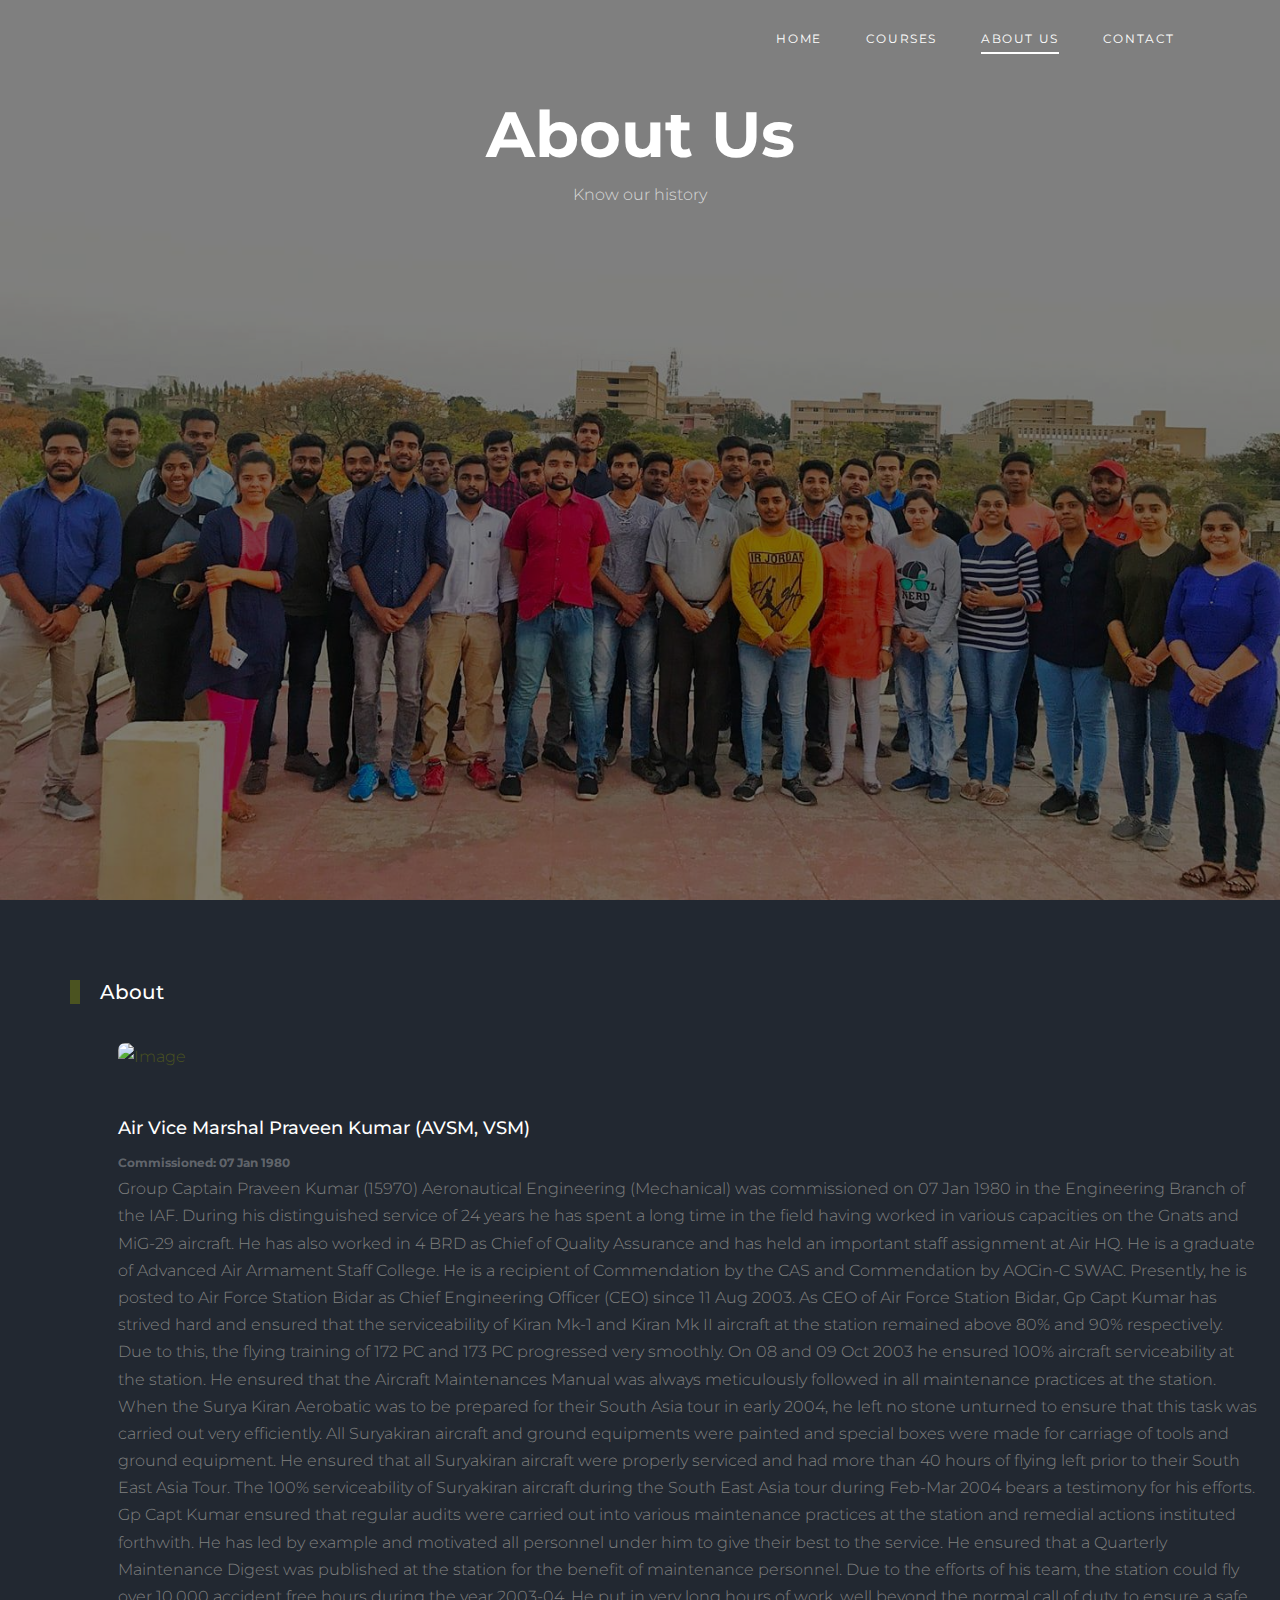
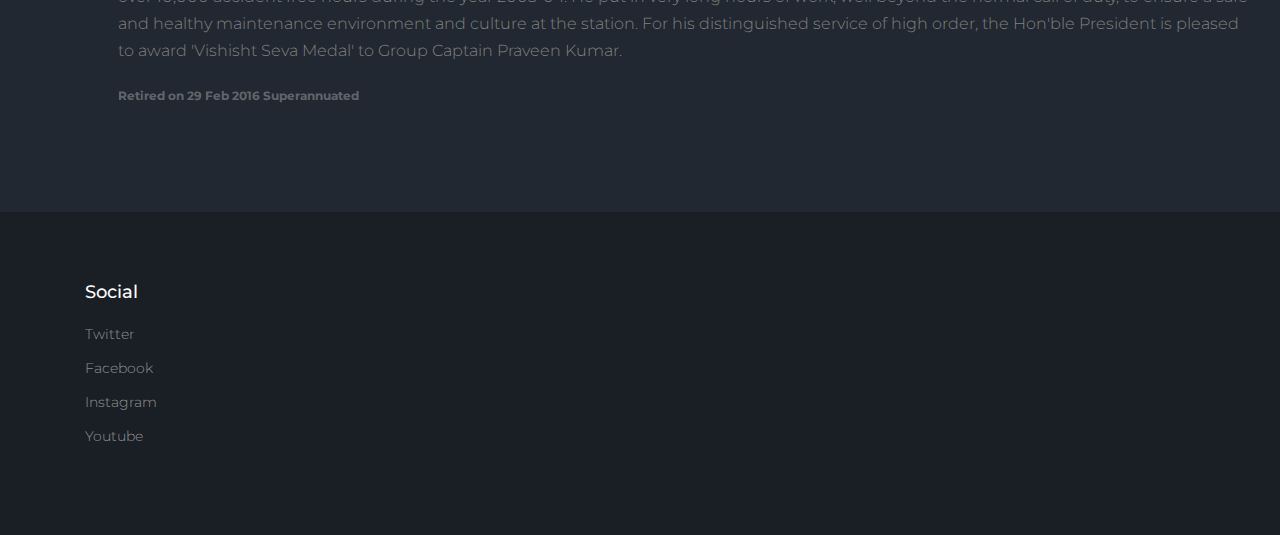
==== about.html @ dc9b51a3 "Initial Commit" ====
<!DOCTYPE html>
<html lang="en">

<head>
  <title>SSB Mantra</title>
  <meta charset="utf-8">
  <meta name="viewport" content="width=device-width, initial-scale=1, shrink-to-fit=no">


  <link href="https://fonts.googleapis.com/css2?family=Montserrat:wght@400;700&display=swap" rel="stylesheet">

  <link rel="stylesheet" href="fonts/icomoon/style.css">

  <link rel="stylesheet" href="css/bootstrap/bootstrap.css">
  <link rel="stylesheet" href="css/jquery-ui.css">
  <link rel="stylesheet" href="css/owl.carousel.min.css">
  <link rel="stylesheet" href="css/owl.theme.default.min.css">
  <link rel="stylesheet" href="css/owl.theme.default.min.css">

  <link rel="stylesheet" href="css/jquery.fancybox.min.css">

  <link rel="stylesheet" href="css/bootstrap-datepicker.css">

  <link rel="stylesheet" href="fonts/flaticon/font/flaticon.css">

  <link rel="stylesheet" href="css/aos.css">

  <link rel="stylesheet" href="css/style.css">



</head>

<body>

  <div class="site-wrap">

    <div class="site-mobile-menu site-navbar-target">
      <div class="site-mobile-menu-header">
        <div class="site-mobile-menu-close">
          <span class="icon-close2 js-menu-toggle"></span>
        </div>
      </div>
      <div class="site-mobile-menu-body"></div>
    </div>


    <header class="site-navbar py-4" role="banner">

      <div class="container">
        <div class="d-flex align-items-center">
          <div class="site-logo">
            <a href="index.html">
              <!-- <img src="images/logo.png" alt="Logo"> -->
            </a>
          </div>
          <div class="ml-auto">
            <nav class="site-navigation position-relative text-right" role="navigation">
              <ul class="site-menu main-menu js-clone-nav mr-auto d-none d-lg-block">
                <li><a href="index.html" class="nav-link">Home</a></li>

                <li><a href="courses.html" class="nav-link">Courses</a></li>
                <!-- <li><a href="facilities.html" class="nav-link">Facilties</a></li> -->
                <li class="active"><a href="about.html" class="nav-link">About Us</a></li>
                <li><a href="contact.html" class="nav-link">Contact</a></li>
              </ul>
            </nav>

            <a href="#"
              class="d-inline-block d-lg-none site-menu-toggle js-menu-toggle text-black float-right text-white"><span
                class="icon-menu h3 text-white"></span></a>
          </div>
        </div>
      </div>

    </header>

    <div class="hero overlay" style="background-image: url('images/bg_8.jpg');">
      <div class="container pt-5">
        <div class="row pt-5">
          <div class="col-lg-5 mx-auto text-center">
            <h1 class="text-white">About Us</h1>
            <p>Know our history</p>
          </div>
        </div>
      </div>
    </div>



    <div class="container site-section">
      <div class="row">
        <div class="col-6 title-section">
          <h2 class="heading">About</h2>
        </div>
      </div>
      <div class="row">
        <div class="col-lg-12 mb-4 mx-5">
          <div class="custom-media d-block">
            <div class="img mb-4">
              <a href="single.html"><img src="images/Img_1.jpg" alt="Image" class="img-fluid"></a>
            </div>
            <div class="text">
              <!-- <span class="meta">May 20, 2020</span>
              <h3 class="mb-4"><a href="#">Romolu to stay at Real Nadrid?</a></h3>
              <p>Lorem ipsum dolor sit amet, consectetur adipisicing elit. Possimus deserunt saepe tempora dolorem.</p>
              <p><a href="#">Read more</a></p> -->
            </div>
          </div>
        </div>
        <div class="col-lg-12 mb-4 mx-5">
          <div class="custom-media d-block">
            <!-- <div class="img mb-4">
              <a href="single.html"><img src="images/img_3.jpg" alt="Image" class="img-fluid"></a>
            </div> -->
            <div class="text">
              <h3 class=""><a href="#">Air Vice Marshal Praveen Kumar (AVSM, VSM)</a></h3>
              <span class="meta">Commissioned: 07 Jan 1980</span>
              <p>Group Captain Praveen Kumar (15970) Aeronautical Engineering (Mechanical) was commissioned on 07 Jan
                1980 in the Engineering Branch of the IAF. During his distinguished service of 24 years he has spent a
                long time in the field having worked in various capacities on the Gnats and MiG-29 aircraft. He has also
                worked in 4 BRD as Chief of Quality Assurance and has held an important staff assignment at Air HQ. He
                is a graduate of Advanced Air Armament Staff College. He is a recipient of Commendation by the CAS and
                Commendation by AOCin-C SWAC. Presently, he is posted to Air Force Station Bidar as Chief Engineering
                Officer (CEO) since 11 Aug 2003.

                As CEO of Air Force Station Bidar, Gp Capt Kumar has strived hard and ensured that the serviceability of
                Kiran Mk-1 and Kiran Mk II aircraft at the station remained above 80% and 90% respectively. Due to this,
                the flying training of 172 PC and 173 PC progressed very smoothly. On 08 and 09 Oct 2003 he ensured 100%
                aircraft serviceability at the station. He ensured that the Aircraft Maintenances Manual was always
                meticulously followed in all maintenance practices at the station.

                When the Surya Kiran Aerobatic was to be prepared for their South Asia tour in early 2004, he left no
                stone unturned to ensure that this task was carried out very efficiently. All Suryakiran aircraft and
                ground equipments were painted and special boxes were made for carriage of tools and ground equipment.
                He ensured that all Suryakiran aircraft were properly serviced and had more than 40 hours of flying left
                prior to their South East Asia Tour. The 100% serviceability of Suryakiran aircraft during the South
                East Asia tour during Feb-Mar 2004 bears a testimony for his efforts.

                Gp Capt Kumar ensured that regular audits were carried out into various maintenance practices at the
                station and remedial actions instituted forthwith. He has led by example and motivated all personnel
                under him to give their best to the service. He ensured that a Quarterly Maintenance Digest was
                published at the station for the benefit of maintenance personnel. Due to the efforts of his team, the
                station could fly over 10,000 accident free hours during the year 2003-04. He put in very long hours of
                work, well beyond the normal call of duty, to ensure a safe and healthy maintenance environment and
                culture at the station.

                For his distinguished service of high order, the Hon'ble President is pleased to award 'Vishisht Seva
                Medal' to Group Captain Praveen Kumar.</p>
              <span class="meta">Retired on 29 Feb 2016 Superannuated</span>
              <!-- <p><a href="#">Read more</a></p> -->
            </div>
          </div>
        </div>
        <!-- 
        <div class="col-lg-4 mb-4">
          <div class="custom-media d-block">
            <div class="img mb-4">
              <a href="single.html"><img src="images/Img_1.jpg" alt="Image" class="img-fluid"></a>
            </div>
            <div class="text">
              <span class="meta">May 20, 2020</span>
              <h3 class="mb-4"><a href="#">Romolu to stay at Real Nadrid?</a></h3>
              <p>Lorem ipsum dolor sit amet, consectetur adipisicing elit. Possimus deserunt saepe tempora dolorem.</p>
              <p><a href="#">Read more</a></p>
            </div>
          </div>
        </div>
        <div class="col-lg-4 mb-4">
          <div class="custom-media d-block">
            <div class="img mb-4">
              <a href="single.html"><img src="images/img_3.jpg" alt="Image" class="img-fluid"></a>
            </div>
            <div class="text">
              <span class="meta">May 20, 2020</span>
              <h3 class="mb-4"><a href="#">Romolu to stay at Real Nadrid?</a></h3>
              <p>Lorem ipsum dolor sit amet, consectetur adipisicing elit. Possimus deserunt saepe tempora dolorem.</p>
              <p><a href="#">Read more</a></p>
            </div>
          </div>
        </div>
        
        <div class="col-lg-4 mb-4">
          <div class="custom-media d-block">
            <div class="img mb-4">
              <a href="single.html"><img src="images/Img_1.jpg" alt="Image" class="img-fluid"></a>
            </div>
            <div class="text">
              <span class="meta">May 20, 2020</span>
              <h3 class="mb-4"><a href="#">Romolu to stay at Real Nadrid?</a></h3>
              <p>Lorem ipsum dolor sit amet, consectetur adipisicing elit. Possimus deserunt saepe tempora dolorem.</p>
              <p><a href="#">Read more</a></p>
            </div>
          </div>
        </div>
        <div class="col-lg-4 mb-4">
          <div class="custom-media d-block">
            <div class="img mb-4">
              <a href="single.html"><img src="images/img_3.jpg" alt="Image" class="img-fluid"></a>
            </div>
            <div class="text">
              <span class="meta">May 20, 2020</span>
              <h3 class="mb-4"><a href="#">Romolu to stay at Real Nadrid?</a></h3>
              <p>Lorem ipsum dolor sit amet, consectetur adipisicing elit. Possimus deserunt saepe tempora dolorem.</p>
              <p><a href="#">Read more</a></p>
            </div>
          </div>
        </div>
      </div>

      <div class="row justify-content-center">
        <div class="col-lg-7 text-center">
          <div class="custom-pagination">
            <a href="#">1</a>
            <span>2</span>
            <a href="#">3</a>
            <a href="#">4</a>
            <a href="#">5</a>
          </div>
        </div>
      </div> -->
      </div>







    </div>


    <footer class="footer-section">
      <div class="container">
        <div class="row">
          <!-- <div class="col-lg-3">
            <div class="widget mb-3">
              <h3>News</h3>
              <ul class="list-unstyled links">
                <li><a href="#">All</a></li>
                <li><a href="#">Club News</a></li>
                <li><a href="#">Media Center</a></li>
                <li><a href="#">Video</a></li>
                <li><a href="#">RSS</a></li>
              </ul>
            </div>
          </div>
          <div class="col-lg-3">
            <div class="widget mb-3">
              <h3>Tickets</h3>
              <ul class="list-unstyled links">
                <li><a href="#">Online Ticket</a></li>
                <li><a href="#">Payment and Prices</a></li>
                <li><a href="#">Contact &amp; Booking</a></li>
                <li><a href="#">Tickets</a></li>
                <li><a href="#">Coupon</a></li>
              </ul>
            </div>
          </div>
          <div class="col-lg-3">
            <div class="widget mb-3">
              <h3>Courses</h3>
              <ul class="list-unstyled links">
                <li><a href="#">Standings</a></li>
                <li><a href="#">World Cup</a></li>
                <li><a href="#">La Lega</a></li>
                <li><a href="#">Hyper Cup</a></li>
                <li><a href="#">World League</a></li>
              </ul>
            </div>
          </div> -->

          <div class="col-lg-3">
            <div class="widget mb-3">
              <h3>Social</h3>
              <ul class="list-unstyled links">
                <li><a href="#">Twitter</a></li>
                <li><a href="https://www.facebook.com/profile.php?id=100007661263158" target='_blank'>Facebook</a></li>
                <li><a href="https://www.instagram.com/ssbcrack_pk/" target='_blank'>Instagram</a></li>
                <li><a href="#">Youtube</a></li>
              </ul>
            </div>
          </div>

        </div>

        <!-- <div class="row text-center">
          <div class="col-md-12">
            <div class=" pt-5">
              <p>
                Link back to Colorlib can't be removed. Template is licensed under CC BY 3.0.
                Copyright &copy;
                <script>
                  document.write(new Date().getFullYear());
                </script> All rights reserved | This template is made with <i class="icon-heart"
                  aria-hidden="true"></i> by <a href="https://colorlib.com" target="_blank">Colorlib</a>
                Link back to Colorlib can't be removed. Template is licensed under CC BY 3.0.
              </p>
            </div>
          </div>

        </div> -->
      </div>
    </footer>

    <!-- .site-wrap -->

    <script src="js/jquery-3.3.1.min.js"></script>
    <script src="js/jquery-migrate-3.0.1.min.js"></script>
    <script src="js/jquery-ui.js"></script>
    <script src="js/popper.min.js"></script>
    <script src="js/bootstrap.min.js"></script>
    <script src="js/owl.carousel.min.js"></script>
    <script src="js/jquery.stellar.min.js"></script>
    <script src="js/jquery.countdown.min.js"></script>
    <script src="js/bootstrap-datepicker.min.js"></script>
    <script src="js/jquery.easing.1.3.js"></script>
    <script src="js/aos.js"></script>
    <script src="js/jquery.fancybox.min.js"></script>
    <script src="js/jquery.sticky.js"></script>
    <script src="js/jquery.mb.YTPlayer.min.js"></script>


    <script src="js/main.js"></script>

</body>

</html>
---- fonts/icomoon/style.css ----
@font-face {
  font-family: 'icomoon';
  src:  url('fonts/icomoon.eot?10si43');
  src:  url('fonts/icomoon.eot?10si43#iefix') format('embedded-opentype'),
    url('fonts/icomoon.ttf?10si43') format('truetype'),
    url('fonts/icomoon.woff?10si43') format('woff'),
    url('fonts/icomoon.svg?10si43#icomoon') format('svg');
  font-weight: normal;
  font-style: normal;
}

[class^="icon-"], [class*=" icon-"] {
  /* use !important to prevent issues with browser extensions that change fonts */
  font-family: 'icomoon' !important;
  speak: none;
  font-style: normal;
  font-weight: normal;
  font-variant: normal;
  text-transform: none;
  line-height: 1;

  /* Better Font Rendering =========== */
  -webkit-font-smoothing: antialiased;
  -moz-osx-font-smoothing: grayscale;
}

.icon-asterisk:before {
  content: "\f069";
}
.icon-plus:before {
  content: "\f067";
}
.icon-question:before {
  content: "\f128";
}
.icon-minus:before {
  content: "\f068";
}
.icon-glass:before {
  content: "\f000";
}
.icon-music:before {
  content: "\f001";
}
.icon-search:before {
  content: "\f002";
}
.icon-envelope-o:before {
  content: "\f003";
}
.icon-heart:before {
  content: "\f004";
}
.icon-star:before {
  content: "\f005";
}
.icon-star-o:before {
  content: "\f006";
}
.icon-user:before {
  content: "\f007";
}
.icon-film:before {
  content: "\f008";
}
.icon-th-large:before {
  content: "\f009";
}
.icon-th:before {
  content: "\f00a";
}
.icon-th-list:before {
  content: "\f00b";
}
.icon-check:before {
  content: "\f00c";
}
.icon-close:before {
  content: "\f00d";
}
.icon-remove:before {
  content: "\f00d";
}
.icon-times:before {
  content: "\f00d";
}
.icon-search-plus:before {
  content: "\f00e";
}
.icon-search-minus:before {
  content: "\f010";
}
.icon-power-off:before {
  content: "\f011";
}
.icon-signal:before {
  content: "\f012";
}
.icon-cog:before {
  content: "\f013";
}
.icon-gear:before {
  content: "\f013";
}
.icon-trash-o:before {
  content: "\f014";
}
.icon-home:before {
  content: "\f015";
}
.icon-file-o:before {
  content: "\f016";
}
.icon-clock-o:before {
  content: "\f017";
}
.icon-road:before {
  content: "\f018";
}
.icon-download:before {
  content: "\f019";
}
.icon-arrow-circle-o-down:before {
  content: "\f01a";
}
.icon-arrow-circle-o-up:before {
  content: "\f01b";
}
.icon-inbox:before {
  content: "\f01c";
}
.icon-play-circle-o:before {
  content: "\f01d";
}
.icon-repeat:before {
  content: "\f01e";
}
.icon-rotate-right:before {
  content: "\f01e";
}
.icon-refresh:before {
  content: "\f021";
}
.icon-list-alt:before {
  content: "\f022";
}
.icon-lock:before {
  content: "\f023";
}
.icon-flag:before {
  content: "\f024";
}
.icon-headphones:before {
  content: "\f025";
}
.icon-volume-off:before {
  content: "\f026";
}
.icon-volume-down:before {
  content: "\f027";
}
.icon-volume-up:before {
  content: "\f028";
}
.icon-qrcode:before {
  content: "\f029";
}
.icon-barcode:before {
  content: "\f02a";
}
.icon-tag:before {
  content: "\f02b";
}
.icon-tags:before {
  content: "\f02c";
}
.icon-book:before {
  content: "\f02d";
}
.icon-bookmark:before {
  content: "\f02e";
}
.icon-print:before {
  content: "\f02f";
}
.icon-camera:before {
  content: "\f030";
}
.icon-font:before {
  content: "\f031";
}
.icon-bold:before {
  content: "\f032";
}
.icon-italic:before {
  content: "\f033";
}
.icon-text-height:before {
  content: "\f034";
}
.icon-text-width:before {
  content: "\f035";
}
.icon-align-left:before {
  content: "\f036";
}
.icon-align-center:before {
  content: "\f037";
}
.icon-align-right:before {
  content: "\f038";
}
.icon-align-justify:before {
  content: "\f039";
}
.icon-list:before {
  content: "\f03a";
}
.icon-dedent:before {
  content: "\f03b";
}
.icon-outdent:before {
  content: "\f03b";
}
.icon-indent:before {
  content: "\f03c";
}
.icon-video-camera:before {
  content: "\f03d";
}
.icon-image:before {
  content: "\f03e";
}
.icon-photo:before {
  content: "\f03e";
}
.icon-picture-o:before {
  content: "\f03e";
}
.icon-pencil:before {
  content: "\f040";
}
.icon-map-marker:before {
  content: "\f041";
}
.icon-adjust:before {
  content: "\f042";
}
.icon-tint:before {
  content: "\f043";
}
.icon-edit:before {
  content: "\f044";
}
.icon-pencil-square-o:before {
  content: "\f044";
}
.icon-share-square-o:before {
  content: "\f045";
}
.icon-check-square-o:before {
  content: "\f046";
}
.icon-arrows:before {
  content: "\f047";
}
.icon-step-backward:before {
  content: "\f048";
}
.icon-fast-backward:before {
  content: "\f049";
}
.icon-backward:before {
  content: "\f04a";
}
.icon-play:before {
  content: "\f04b";
}
.icon-pause:before {
  content: "\f04c";
}
.icon-stop:before {
  content: "\f04d";
}
.icon-forward:before {
  content: "\f04e";
}
.icon-fast-forward:before {
  content: "\f050";
}
.icon-step-forward:before {
  content: "\f051";
}
.icon-eject:before {
  content: "\f052";
}
.icon-chevron-left:before {
  content: "\f053";
}
.icon-chevron-right:before {
  content: "\f054";
}
.icon-plus-circle:before {
  content: "\f055";
}
.icon-minus-circle:before {
  content: "\f056";
}
.icon-times-circle:before {
  content: "\f057";
}
.icon-check-circle:before {
  content: "\f058";
}
.icon-question-circle:before {
  content: "\f059";
}
.icon-info-circle:before {
  content: "\f05a";
}
.icon-crosshairs:before {
  content: "\f05b";
}
.icon-times-circle-o:before {
  content: "\f05c";
}
.icon-check-circle-o:before {
  content: "\f05d";
}
.icon-ban:before {
  content: "\f05e";
}
.icon-arrow-left:before {
  content: "\f060";
}
.icon-arrow-right:before {
  content: "\f061";
}
.icon-arrow-up:before {
  content: "\f062";
}
.icon-arrow-down:before {
  content: "\f063";
}
.icon-mail-forward:before {
  content: "\f064";
}
.icon-share:before {
  content: "\f064";
}
.icon-expand:before {
  content: "\f065";
}
.icon-compress:before {
  content: "\f066";
}
.icon-exclamation-circle:before {
  content: "\f06a";
}
.icon-gift:before {
  content: "\f06b";
}
.icon-leaf:before {
  content: "\f06c";
}
.icon-fire:before {
  content: "\f06d";
}
.icon-eye:before {
  content: "\f06e";
}
.icon-eye-slash:before {
  content: "\f070";
}
.icon-exclamation-triangle:before {
  content: "\f071";
}
.icon-warning:before {
  content: "\f071";
}
.icon-plane:before {
  content: "\f072";
}
.icon-calendar:before {
  content: "\f073";
}
.icon-random:before {
  content: "\f074";
}
.icon-comment:before {
  content: "\f075";
}
.icon-magnet:before {
  content: "\f076";
}
.icon-chevron-up:before {
  content: "\f077";
}
.icon-chevron-down:before {
  content: "\f078";
}
.icon-retweet:before {
  content: "\f079";
}
.icon-shopping-cart:before {
  content: "\f07a";
}
.icon-folder:before {
  content: "\f07b";
}
.icon-folder-open:before {
  content: "\f07c";
}
.icon-arrows-v:before {
  content: "\f07d";
}
.icon-arrows-h:before {
  content: "\f07e";
}
.icon-bar-chart:before {
  content: "\f080";
}
.icon-bar-chart-o:before {
  content: "\f080";
}
.icon-twitter-square:before {
  content: "\f081";
}
.icon-facebook-square:before {
  content: "\f082";
}
.icon-camera-retro:before {
  content: "\f083";
}
.icon-key:before {
  content: "\f084";
}
.icon-cogs:before {
  content: "\f085";
}
.icon-gears:before {
  content: "\f085";
}
.icon-comments:before {
  content: "\f086";
}
.icon-thumbs-o-up:before {
  content: "\f087";
}
.icon-thumbs-o-down:before {
  content: "\f088";
}
.icon-star-half:before {
  content: "\f089";
}
.icon-heart-o:before {
  content: "\f08a";
}
.icon-sign-out:before {
  content: "\f08b";
}
.icon-linkedin-square:before {
  content: "\f08c";
}
.icon-thumb-tack:before {
  content: "\f08d";
}
.icon-external-link:before {
  content: "\f08e";
}
.icon-sign-in:before {
  content: "\f090";
}
.icon-trophy:before {
  content: "\f091";
}
.icon-github-square:before {
  content: "\f092";
}
.icon-upload:before {
  content: "\f093";
}
.icon-lemon-o:before {
  content: "\f094";
}
.icon-phone:before {
  content: "\f095";
}
.icon-square-o:before {
  content: "\f096";
}
.icon-bookmark-o:before {
  content: "\f097";
}
.icon-phone-square:before {
  content: "\f098";
}
.icon-twitter:before {
  content: "\f099";
}
.icon-facebook:before {
  content: "\f09a";
}
.icon-facebook-f:before {
  content: "\f09a";
}
.icon-github:before {
  content: "\f09b";
}
.icon-unlock:before {
  content: "\f09c";
}
.icon-credit-card:before {
  content: "\f09d";
}
.icon-feed:before {
  content: "\f09e";
}
.icon-rss:before {
  content: "\f09e";
}
.icon-hdd-o:before {
  content: "\f0a0";
}
.icon-bullhorn:before {
  content: "\f0a1";
}
.icon-bell-o:before {
  content: "\f0a2";
}
.icon-certificate:before {
  content: "\f0a3";
}
.icon-hand-o-right:before {
  content: "\f0a4";
}
.icon-hand-o-left:before {
  content: "\f0a5";
}
.icon-hand-o-up:before {
  content: "\f0a6";
}
.icon-hand-o-down:before {
  content: "\f0a7";
}
.icon-arrow-circle-left:before {
  content: "\f0a8";
}
.icon-arrow-circle-right:before {
  content: "\f0a9";
}
.icon-arrow-circle-up:before {
  content: "\f0aa";
}
.icon-arrow-circle-down:before {
  content: "\f0ab";
}
.icon-globe:before {
  content: "\f0ac";
}
.icon-wrench:before {
  content: "\f0ad";
}
.icon-tasks:before {
  content: "\f0ae";
}
.icon-filter:before {
  content: "\f0b0";
}
.icon-briefcase:before {
  content: "\f0b1";
}
.icon-arrows-alt:before {
  content: "\f0b2";
}
.icon-group:before {
  content: "\f0c0";
}
.icon-users:before {
  content: "\f0c0";
}
.icon-chain:before {
  content: "\f0c1";
}
.icon-link:before {
  content: "\f0c1";
}
.icon-cloud:before {
  content: "\f0c2";
}
.icon-flask:before {
  content: "\f0c3";
}
.icon-cut:before {
  content: "\f0c4";
}
.icon-scissors:before {
  content: "\f0c4";
}
.icon-copy:before {
  content: "\f0c5";
}
.icon-files-o:before {
  content: "\f0c5";
}
.icon-paperclip:before {
  content: "\f0c6";
}
.icon-floppy-o:before {
  content: "\f0c7";
}
.icon-save:before {
  content: "\f0c7";
}
.icon-square:before {
  content: "\f0c8";
}
.icon-bars:before {
  content: "\f0c9";
}
.icon-navicon:before {
  content: "\f0c9";
}
.icon-reorder:before {
  content: "\f0c9";
}
.icon-list-ul:before {
  content: "\f0ca";
}
.icon-list-ol:before {
  content: "\f0cb";
}
.icon-strikethrough:before {
  content: "\f0cc";
}
.icon-underline:before {
  content: "\f0cd";
}
.icon-table:before {
  content: "\f0ce";
}
.icon-magic:before {
  content: "\f0d0";
}
.icon-truck:before {
  content: "\f0d1";
}
.icon-pinterest:before {
  content: "\f0d2";
}
.icon-pinterest-square:before {
  content: "\f0d3";
}
.icon-google-plus-square:before {
  content: "\f0d4";
}
.icon-google-plus:before {
  content: "\f0d5";
}
.icon-money:before {
  content: "\f0d6";
}
.icon-caret-down:before {
  content: "\f0d7";
}
.icon-caret-up:before {
  content: "\f0d8";
}
.icon-caret-left:before {
  content: "\f0d9";
}
.icon-caret-right:before {
  content: "\f0da";
}
.icon-columns:before {
  content: "\f0db";
}
.icon-sort:before {
  content: "\f0dc";
}
.icon-unsorted:before {
  content: "\f0dc";
}
.icon-sort-desc:before {
  content: "\f0dd";
}
.icon-sort-down:before {
  content: "\f0dd";
}
.icon-sort-asc:before {
  content: "\f0de";
}
.icon-sort-up:before {
  content: "\f0de";
}
.icon-envelope:before {
  content: "\f0e0";
}
.icon-linkedin:before {
  content: "\f0e1";
}
.icon-rotate-left:before {
  content: "\f0e2";
}
.icon-undo:before {
  content: "\f0e2";
}
.icon-gavel:before {
  content: "\f0e3";
}
.icon-legal:before {
  content: "\f0e3";
}
.icon-dashboard:before {
  content: "\f0e4";
}
.icon-tachometer:before {
  content: "\f0e4";
}
.icon-comment-o:before {
  content: "\f0e5";
}
.icon-comments-o:before {
  content: "\f0e6";
}
.icon-bolt:before {
  content: "\f0e7";
}
.icon-flash:before {
  content: "\f0e7";
}
.icon-sitemap:before {
  content: "\f0e8";
}
.icon-umbrella:before {
  content: "\f0e9";
}
.icon-clipboard:before {
  content: "\f0ea";
}
.icon-paste:before {
  content: "\f0ea";
}
.icon-lightbulb-o:before {
  content: "\f0eb";
}
.icon-exchange:before {
  content: "\f0ec";
}
.icon-cloud-download:before {
  content: "\f0ed";
}
.icon-cloud-upload:before {
  content: "\f0ee";
}
.icon-user-md:before {
  content: "\f0f0";
}
.icon-stethoscope:before {
  content: "\f0f1";
}
.icon-suitcase:before {
  content: "\f0f2";
}
.icon-bell:before {
  content: "\f0f3";
}
.icon-coffee:before {
  content: "\f0f4";
}
.icon-cutlery:before {
  content: "\f0f5";
}
.icon-file-text-o:before {
  content: "\f0f6";
}
.icon-building-o:before {
  content: "\f0f7";
}
.icon-hospital-o:before {
  content: "\f0f8";
}
.icon-ambulance:before {
  content: "\f0f9";
}
.icon-medkit:before {
  content: "\f0fa";
}
.icon-fighter-jet:before {
  content: "\f0fb";
}
.icon-beer:before {
  content: "\f0fc";
}
.icon-h-square:before {
  content: "\f0fd";
}
.icon-plus-square:before {
  content: "\f0fe";
}
.icon-angle-double-left:before {
  content: "\f100";
}
.icon-angle-double-right:before {
  content: "\f101";
}
.icon-angle-double-up:before {
  content: "\f102";
}
.icon-angle-double-down:before {
  content: "\f103";
}
.icon-angle-left:before {
  content: "\f104";
}
.icon-angle-right:before {
  content: "\f105";
}
.icon-angle-up:before {
  content: "\f106";
}
.icon-angle-down:before {
  content: "\f107";
}
.icon-desktop:before {
  content: "\f108";
}
.icon-laptop:before {
  content: "\f109";
}
.icon-tablet:before {
  content: "\f10a";
}
.icon-mobile:before {
  content: "\f10b";
}
.icon-mobile-phone:before {
  content: "\f10b";
}
.icon-circle-o:before {
  content: "\f10c";
}
.icon-quote-left:before {
  content: "\f10d";
}
.icon-quote-right:before {
  content: "\f10e";
}
.icon-spinner:before {
  content: "\f110";
}
.icon-circle:before {
  content: "\f111";
}
.icon-mail-reply:before {
  content: "\f112";
}
.icon-reply:before {
  content: "\f112";
}
.icon-github-alt:before {
  content: "\f113";
}
.icon-folder-o:before {
  content: "\f114";
}
.icon-folder-open-o:before {
  content: "\f115";
}
.icon-smile-o:before {
  content: "\f118";
}
.icon-frown-o:before {
  content: "\f119";
}
.icon-meh-o:before {
  content: "\f11a";
}
.icon-gamepad:before {
  content: "\f11b";
}
.icon-keyboard-o:before {
  content: "\f11c";
}
.icon-flag-o:before {
  content: "\f11d";
}
.icon-flag-checkered:before {
  content: "\f11e";
}
.icon-terminal:before {
  content: "\f120";
}
.icon-code:before {
  content: "\f121";
}
.icon-mail-reply-all:before {
  content: "\f122";
}
.icon-reply-all:before {
  content: "\f122";
}
.icon-star-half-empty:before {
  content: "\f123";
}
.icon-star-half-full:before {
  content: "\f123";
}
.icon-star-half-o:before {
  content: "\f123";
}
.icon-location-arrow:before {
  content: "\f124";
}
.icon-crop:before {
  content: "\f125";
}
.icon-code-fork:before {
  content: "\f126";
}
.icon-chain-broken:before {
  content: "\f127";
}
.icon-unlink:before {
  content: "\f127";
}
.icon-info:before {
  content: "\f129";
}
.icon-exclamation:before {
  content: "\f12a";
}
.icon-superscript:before {
  content: "\f12b";
}
.icon-subscript:before {
  content: "\f12c";
}
.icon-eraser:before {
  content: "\f12d";
}
.icon-puzzle-piece:before {
  content: "\f12e";
}
.icon-microphone:before {
  content: "\f130";
}
.icon-microphone-slash:before {
  content: "\f131";
}
.icon-shield:before {
  content: "\f132";
}
.icon-calendar-o:before {
  content: "\f133";
}
.icon-fire-extinguisher:before {
  content: "\f134";
}
.icon-rocket:before {
  content: "\f135";
}
.icon-maxcdn:before {
  content: "\f136";
}
.icon-chevron-circle-left:before {
  content: "\f137";
}
.icon-chevron-circle-right:before {
  content: "\f138";
}
.icon-chevron-circle-up:before {
  content: "\f139";
}
.icon-chevron-circle-down:before {
  content: "\f13a";
}
.icon-html5:before {
  content: "\f13b";
}
.icon-css3:before {
  content: "\f13c";
}
.icon-anchor:before {
  content: "\f13d";
}
.icon-unlock-alt:before {
  content: "\f13e";
}
.icon-bullseye:before {
  content: "\f140";
}
.icon-ellipsis-h:before {
  content: "\f141";
}
.icon-ellipsis-v:before {
  content: "\f142";
}
.icon-rss-square:before {
  content: "\f143";
}
.icon-play-circle:before {
  content: "\f144";
}
.icon-ticket:before {
  content: "\f145";
}
.icon-minus-square:before {
  content: "\f146";
}
.icon-minus-square-o:before {
  content: "\f147";
}
.icon-level-up:before {
  content: "\f148";
}
.icon-level-down:before {
  content: "\f149";
}
.icon-check-square:before {
  content: "\f14a";
}
.icon-pencil-square:before {
  content: "\f14b";
}
.icon-external-link-square:before {
  content: "\f14c";
}
.icon-share-square:before {
  content: "\f14d";
}
.icon-compass:before {
  content: "\f14e";
}
.icon-caret-square-o-down:before {
  content: "\f150";
}
.icon-toggle-down:before {
  content: "\f150";
}
.icon-caret-square-o-up:before {
  content: "\f151";
}
.icon-toggle-up:before {
  content: "\f151";
}
.icon-caret-square-o-right:before {
  content: "\f152";
}
.icon-toggle-right:before {
  content: "\f152";
}
.icon-eur:before {
  content: "\f153";
}
.icon-euro:before {
  content: "\f153";
}
.icon-gbp:before {
  content: "\f154";
}
.icon-dollar:before {
  content: "\f155";
}
.icon-usd:before {
  content: "\f155";
}
.icon-inr:before {
  content: "\f156";
}
.icon-rupee:before {
  content: "\f156";
}
.icon-cny:before {
  content: "\f157";
}
.icon-jpy:before {
  content: "\f157";
}
.icon-rmb:before {
  content: "\f157";
}
.icon-yen:before {
  content: "\f157";
}
.icon-rouble:before {
  content: "\f158";
}
.icon-rub:before {
  content: "\f158";
}
.icon-ruble:before {
  content: "\f158";
}
.icon-krw:before {
  content: "\f159";
}
.icon-won:before {
  content: "\f159";
}
.icon-bitcoin:before {
  content: "\f15a";
}
.icon-btc:before {
  content: "\f15a";
}
.icon-file:before {
  content: "\f15b";
}
.icon-file-text:before {
  content: "\f15c";
}
.icon-sort-alpha-asc:before {
  content: "\f15d";
}
.icon-sort-alpha-desc:before {
  content: "\f15e";
}
.icon-sort-amount-asc:before {
  content: "\f160";
}
.icon-sort-amount-desc:before {
  content: "\f161";
}
.icon-sort-numeric-asc:before {
  content: "\f162";
}
.icon-sort-numeric-desc:before {
  content: "\f163";
}
.icon-thumbs-up:before {
  content: "\f164";
}
.icon-thumbs-down:before {
  content: "\f165";
}
.icon-youtube-square:before {
  content: "\f166";
}
.icon-youtube:before {
  content: "\f167";
}
.icon-xing:before {
  content: "\f168";
}
.icon-xing-square:before {
  content: "\f169";
}
.icon-youtube-play:before {
  content: "\f16a";
}
.icon-dropbox:before {
  content: "\f16b";
}
.icon-stack-overflow:before {
  content: "\f16c";
}
.icon-instagram:before {
  content: "\f16d";
}
.icon-flickr:before {
  content: "\f16e";
}
.icon-adn:before {
  content: "\f170";
}
.icon-bitbucket:before {
  content: "\f171";
}
.icon-bitbucket-square:before {
  content: "\f172";
}
.icon-tumblr:before {
  content: "\f173";
}
.icon-tumblr-square:before {
  content: "\f174";
}
.icon-long-arrow-down:before {
  content: "\f175";
}
.icon-long-arrow-up:before {
  content: "\f176";
}
.icon-long-arrow-left:before {
  content: "\f177";
}
.icon-long-arrow-right:before {
  content: "\f178";
}
.icon-apple:before {
  content: "\f179";
}
.icon-windows:before {
  content: "\f17a";
}
.icon-android:before {
  content: "\f17b";
}
.icon-linux:before {
  content: "\f17c";
}
.icon-dribbble:before {
  content: "\f17d";
}
.icon-skype:before {
  content: "\f17e";
}
.icon-foursquare:before {
  content: "\f180";
}
.icon-trello:before {
  content: "\f181";
}
.icon-female:before {
  content: "\f182";
}
.icon-male:before {
  content: "\f183";
}
.icon-gittip:before {
  content: "\f184";
}
.icon-gratipay:before {
  content: "\f184";
}
.icon-sun-o:before {
  content: "\f185";
}
.icon-moon-o:before {
  content: "\f186";
}
.icon-archive:before {
  content: "\f187";
}
.icon-bug:before {
  content: "\f188";
}
.icon-vk:before {
  content: "\f189";
}
.icon-weibo:before {
  content: "\f18a";
}
.icon-renren:before {
  content: "\f18b";
}
.icon-pagelines:before {
  content: "\f18c";
}
.icon-stack-exchange:before {
  content: "\f18d";
}
.icon-arrow-circle-o-right:before {
  content: "\f18e";
}
.icon-arrow-circle-o-left:before {
  content: "\f190";
}
.icon-caret-square-o-left:before {
  content: "\f191";
}
.icon-toggle-left:before {
  content: "\f191";
}
.icon-dot-circle-o:before {
  content: "\f192";
}
.icon-wheelchair:before {
  content: "\f193";
}
.icon-vimeo-square:before {
  content: "\f194";
}
.icon-try:before {
  content: "\f195";
}
.icon-turkish-lira:before {
  content: "\f195";
}
.icon-plus-square-o:before {
  content: "\f196";
}
.icon-space-shuttle:before {
  content: "\f197";
}
.icon-slack:before {
  content: "\f198";
}
.icon-envelope-square:before {
  content: "\f199";
}
.icon-wordpress:before {
  content: "\f19a";
}
.icon-openid:before {
  content: "\f19b";
}
.icon-bank:before {
  content: "\f19c";
}
.icon-institution:before {
  content: "\f19c";
}
.icon-university:before {
  content: "\f19c";
}
.icon-graduation-cap:before {
  content: "\f19d";
}
.icon-mortar-board:before {
  content: "\f19d";
}
.icon-yahoo:before {
  content: "\f19e";
}
.icon-google:before {
  content: "\f1a0";
}
.icon-reddit:before {
  content: "\f1a1";
}
.icon-reddit-square:before {
  content: "\f1a2";
}
.icon-stumbleupon-circle:before {
  content: "\f1a3";
}
.icon-stumbleupon:before {
  content: "\f1a4";
}
.icon-delicious:before {
  content: "\f1a5";
}
.icon-digg:before {
  content: "\f1a6";
}
.icon-pied-piper-pp:before {
  content: "\f1a7";
}
.icon-pied-piper-alt:before {
  content: "\f1a8";
}
.icon-drupal:before {
  content: "\f1a9";
}
.icon-joomla:before {
  content: "\f1aa";
}
.icon-language:before {
  content: "\f1ab";
}
.icon-fax:before {
  content: "\f1ac";
}
.icon-building:before {
  content: "\f1ad";
}
.icon-child:before {
  content: "\f1ae";
}
.icon-paw:before {
  content: "\f1b0";
}
.icon-spoon:before {
  content: "\f1b1";
}
.icon-cube:before {
  content: "\f1b2";
}
.icon-cubes:before {
  content: "\f1b3";
}
.icon-behance:before {
  content: "\f1b4";
}
.icon-behance-square:before {
  content: "\f1b5";
}
.icon-steam:before {
  content: "\f1b6";
}
.icon-steam-square:before {
  content: "\f1b7";
}
.icon-recycle:before {
  content: "\f1b8";
}
.icon-automobile:before {
  content: "\f1b9";
}
.icon-car:before {
  content: "\f1b9";
}
.icon-cab:before {
  content: "\f1ba";
}
.icon-taxi:before {
  content: "\f1ba";
}
.icon-tree:before {
  content: "\f1bb";
}
.icon-spotify:before {
  content: "\f1bc";
}
.icon-deviantart:before {
  content: "\f1bd";
}
.icon-soundcloud:before {
  content: "\f1be";
}
.icon-database:before {
  content: "\f1c0";
}
.icon-file-pdf-o:before {
  content: "\f1c1";
}
.icon-file-word-o:before {
  content: "\f1c2";
}
.icon-file-excel-o:before {
  content: "\f1c3";
}
.icon-file-powerpoint-o:before {
  content: "\f1c4";
}
.icon-file-image-o:before {
  content: "\f1c5";
}
.icon-file-photo-o:before {
  content: "\f1c5";
}
.icon-file-picture-o:before {
  content: "\f1c5";
}
.icon-file-archive-o:before {
  content: "\f1c6";
}
.icon-file-zip-o:before {
  content: "\f1c6";
}
.icon-file-audio-o:before {
  content: "\f1c7";
}
.icon-file-sound-o:before {
  content: "\f1c7";
}
.icon-file-movie-o:before {
  content: "\f1c8";
}
.icon-file-video-o:before {
  content: "\f1c8";
}
.icon-file-code-o:before {
  content: "\f1c9";
}
.icon-vine:before {
  content: "\f1ca";
}
.icon-codepen:before {
  content: "\f1cb";
}
.icon-jsfiddle:before {
  content: "\f1cc";
}
.icon-life-bouy:before {
  content: "\f1cd";
}
.icon-life-buoy:before {
  content: "\f1cd";
}
.icon-life-ring:before {
  content: "\f1cd";
}
.icon-life-saver:before {
  content: "\f1cd";
}
.icon-support:before {
  content: "\f1cd";
}
.icon-circle-o-notch:before {
  content: "\f1ce";
}
.icon-ra:before {
  content: "\f1d0";
}
.icon-rebel:before {
  content: "\f1d0";
}
.icon-resistance:before {
  content: "\f1d0";
}
.icon-empire:before {
  content: "\f1d1";
}
.icon-ge:before {
  content: "\f1d1";
}
.icon-git-square:before {
  content: "\f1d2";
}
.icon-git:before {
  content: "\f1d3";
}
.icon-hacker-news:before {
  content: "\f1d4";
}
.icon-y-combinator-square:before {
  content: "\f1d4";
}
.icon-yc-square:before {
  content: "\f1d4";
}
.icon-tencent-weibo:before {
  content: "\f1d5";
}
.icon-qq:before {
  content: "\f1d6";
}
.icon-wechat:before {
  content: "\f1d7";
}
.icon-weixin:before {
  content: "\f1d7";
}
.icon-paper-plane:before {
  content: "\f1d8";
}
.icon-send:before {
  content: "\f1d8";
}
.icon-paper-plane-o:before {
  content: "\f1d9";
}
.icon-send-o:before {
  content: "\f1d9";
}
.icon-history:before {
  content: "\f1da";
}
.icon-circle-thin:before {
  content: "\f1db";
}
.icon-header:before {
  content: "\f1dc";
}
.icon-paragraph:before {
  content: "\f1dd";
}
.icon-sliders:before {
  content: "\f1de";
}
.icon-share-alt:before {
  content: "\f1e0";
}
.icon-share-alt-square:before {
  content: "\f1e1";
}
.icon-bomb:before {
  content: "\f1e2";
}
.icon-futbol-o:before {
  content: "\f1e3";
}
.icon-soccer-ball-o:before {
  content: "\f1e3";
}
.icon-tty:before {
  content: "\f1e4";
}
.icon-binoculars:before {
  content: "\f1e5";
}
.icon-plug:before {
  content: "\f1e6";
}
.icon-slideshare:before {
  content: "\f1e7";
}
.icon-twitch:before {
  content: "\f1e8";
}
.icon-yelp:before {
  content: "\f1e9";
}
.icon-newspaper-o:before {
  content: "\f1ea";
}
.icon-wifi:before {
  content: "\f1eb";
}
.icon-calculator:before {
  content: "\f1ec";
}
.icon-paypal:before {
  content: "\f1ed";
}
.icon-google-wallet:before {
  content: "\f1ee";
}
.icon-cc-visa:before {
  content: "\f1f0";
}
.icon-cc-mastercard:before {
  content: "\f1f1";
}
.icon-cc-discover:before {
  content: "\f1f2";
}
.icon-cc-amex:before {
  content: "\f1f3";
}
.icon-cc-paypal:before {
  content: "\f1f4";
}
.icon-cc-stripe:before {
  content: "\f1f5";
}
.icon-bell-slash:before {
  content: "\f1f6";
}
.icon-bell-slash-o:before {
  content: "\f1f7";
}
.icon-trash:before {
  content: "\f1f8";
}
.icon-copyright:before {
  content: "\f1f9";
}
.icon-at:before {
  content: "\f1fa";
}
.icon-eyedropper:before {
  content: "\f1fb";
}
.icon-paint-brush:before {
  content: "\f1fc";
}
.icon-birthday-cake:before {
  content: "\f1fd";
}
.icon-area-chart:before {
  content: "\f1fe";
}
.icon-pie-chart:before {
  content: "\f200";
}
.icon-line-chart:before {
  content: "\f201";
}
.icon-lastfm:before {
  content: "\f202";
}
.icon-lastfm-square:before {
  content: "\f203";
}
.icon-toggle-off:before {
  content: "\f204";
}
.icon-toggle-on:before {
  content: "\f205";
}
.icon-bicycle:before {
  content: "\f206";
}
.icon-bus:before {
  content: "\f207";
}
.icon-ioxhost:before {
  content: "\f208";
}
.icon-angellist:before {
  content: "\f209";
}
.icon-cc:before {
  content: "\f20a";
}
.icon-ils:before {
  content: "\f20b";
}
.icon-shekel:before {
  content: "\f20b";
}
.icon-sheqel:before {
  content: "\f20b";
}
.icon-meanpath:before {
  content: "\f20c";
}
.icon-buysellads:before {
  content: "\f20d";
}
.icon-connectdevelop:before {
  content: "\f20e";
}
.icon-dashcube:before {
  content: "\f210";
}
.icon-forumbee:before {
  content: "\f211";
}
.icon-leanpub:before {
  content: "\f212";
}
.icon-sellsy:before {
  content: "\f213";
}
.icon-shirtsinbulk:before {
  content: "\f214";
}
.icon-simplybuilt:before {
  content: "\f215";
}
.icon-skyatlas:before {
  content: "\f216";
}
.icon-cart-plus:before {
  content: "\f217";
}
.icon-cart-arrow-down:before {
  content: "\f218";
}
.icon-diamond:before {
  content: "\f219";
}
.icon-ship:before {
  content: "\f21a";
}
.icon-user-secret:before {
  content: "\f21b";
}
.icon-motorcycle:before {
  content: "\f21c";
}
.icon-street-view:before {
  content: "\f21d";
}
.icon-heartbeat:before {
  content: "\f21e";
}
.icon-venus:before {
  content: "\f221";
}
.icon-mars:before {
  content: "\f222";
}
.icon-mercury:before {
  content: "\f223";
}
.icon-intersex:before {
  content: "\f224";
}
.icon-transgender:before {
  content: "\f224";
}
.icon-transgender-alt:before {
  content: "\f225";
}
.icon-venus-double:before {
  content: "\f226";
}
.icon-mars-double:before {
  content: "\f227";
}
.icon-venus-mars:before {
  content: "\f228";
}
.icon-mars-stroke:before {
  content: "\f229";
}
.icon-mars-stroke-v:before {
  content: "\f22a";
}
.icon-mars-stroke-h:before {
  content: "\f22b";
}
.icon-neuter:before {
  content: "\f22c";
}
.icon-genderless:before {
  content: "\f22d";
}
.icon-facebook-official:before {
  content: "\f230";
}
.icon-pinterest-p:before {
  content: "\f231";
}
.icon-whatsapp:before {
  content: "\f232";
}
.icon-server:before {
  content: "\f233";
}
.icon-user-plus:before {
  content: "\f234";
}
.icon-user-times:before {
  content: "\f235";
}
.icon-bed:before {
  content: "\f236";
}
.icon-hotel:before {
  content: "\f236";
}
.icon-viacoin:before {
  content: "\f237";
}
.icon-train:before {
  content: "\f238";
}
.icon-subway:before {
  content: "\f239";
}
.icon-medium:before {
  content: "\f23a";
}
.icon-y-combinator:before {
  content: "\f23b";
}
.icon-yc:before {
  content: "\f23b";
}
.icon-optin-monster:before {
  content: "\f23c";
}
.icon-opencart:before {
  content: "\f23d";
}
.icon-expeditedssl:before {
  content: "\f23e";
}
.icon-battery:before {
  content: "\f240";
}
.icon-battery-4:before {
  content: "\f240";
}
.icon-battery-full:before {
  content: "\f240";
}
.icon-battery-3:before {
  content: "\f241";
}
.icon-battery-three-quarters:before {
  content: "\f241";
}
.icon-battery-2:before {
  content: "\f242";
}
.icon-battery-half:before {
  content: "\f242";
}
.icon-battery-1:before {
  content: "\f243";
}
.icon-battery-quarter:before {
  content: "\f243";
}
.icon-battery-0:before {
  content: "\f244";
}
.icon-battery-empty:before {
  content: "\f244";
}
.icon-mouse-pointer:before {
  content: "\f245";
}
.icon-i-cursor:before {
  content: "\f246";
}
.icon-object-group:before {
  content: "\f247";
}
.icon-object-ungroup:before {
  content: "\f248";
}
.icon-sticky-note:before {
  content: "\f249";
}
.icon-sticky-note-o:before {
  content: "\f24a";
}
.icon-cc-jcb:before {
  content: "\f24b";
}
.icon-cc-diners-club:before {
  content: "\f24c";
}
.icon-clone:before {
  content: "\f24d";
}
.icon-balance-scale:before {
  content: "\f24e";
}
.icon-hourglass-o:before {
  content: "\f250";
}
.icon-hourglass-1:before {
  content: "\f251";
}
.icon-hourglass-start:before {
  content: "\f251";
}
.icon-hourglass-2:before {
  content: "\f252";
}
.icon-hourglass-half:before {
  content: "\f252";
}
.icon-hourglass-3:before {
  content: "\f253";
}
.icon-hourglass-end:before {
  content: "\f253";
}
.icon-hourglass:before {
  content: "\f254";
}
.icon-hand-grab-o:before {
  content: "\f255";
}
.icon-hand-rock-o:before {
  content: "\f255";
}
.icon-hand-paper-o:before {
  content: "\f256";
}
.icon-hand-stop-o:before {
  content: "\f256";
}
.icon-hand-scissors-o:before {
  content: "\f257";
}
.icon-hand-lizard-o:before {
  content: "\f258";
}
.icon-hand-spock-o:before {
  content: "\f259";
}
.icon-hand-pointer-o:before {
  content: "\f25a";
}
.icon-hand-peace-o:before {
  content: "\f25b";
}
.icon-trademark:before {
  content: "\f25c";
}
.icon-registered:before {
  content: "\f25d";
}
.icon-creative-commons:before {
  content: "\f25e";
}
.icon-gg:before {
  content: "\f260";
}
.icon-gg-circle:before {
  content: "\f261";
}
.icon-tripadvisor:before {
  content: "\f262";
}
.icon-odnoklassniki:before {
  content: "\f263";
}
.icon-odnoklassniki-square:before {
  content: "\f264";
}
.icon-get-pocket:before {
  content: "\f265";
}
.icon-wikipedia-w:before {
  content: "\f266";
}
.icon-safari:before {
  content: "\f267";
}
.icon-chrome:before {
  content: "\f268";
}
.icon-firefox:before {
  content: "\f269";
}
.icon-opera:before {
  content: "\f26a";
}
.icon-internet-explorer:before {
  content: "\f26b";
}
.icon-television:before {
  content: "\f26c";
}
.icon-tv:before {
  content: "\f26c";
}
.icon-contao:before {
  content: "\f26d";
}
.icon-500px:before {
  content: "\f26e";
}
.icon-amazon:before {
  content: "\f270";
}
.icon-calendar-plus-o:before {
  content: "\f271";
}
.icon-calendar-minus-o:before {
  content: "\f272";
}
.icon-calendar-times-o:before {
  content: "\f273";
}
.icon-calendar-check-o:before {
  content: "\f274";
}
.icon-industry:before {
  content: "\f275";
}
.icon-map-pin:before {
  content: "\f276";
}
.icon-map-signs:before {
  content: "\f277";
}
.icon-map-o:before {
  content: "\f278";
}
.icon-map:before {
  content: "\f279";
}
.icon-commenting:before {
  content: "\f27a";
}
.icon-commenting-o:before {
  content: "\f27b";
}
.icon-houzz:before {
  content: "\f27c";
}
.icon-vimeo:before {
  content: "\f27d";
}
.icon-black-tie:before {
  content: "\f27e";
}
.icon-fonticons:before {
  content: "\f280";
}
.icon-reddit-alien:before {
  content: "\f281";
}
.icon-edge:before {
  content: "\f282";
}
.icon-credit-card-alt:before {
  content: "\f283";
}
.icon-codiepie:before {
  content: "\f284";
}
.icon-modx:before {
  content: "\f285";
}
.icon-fort-awesome:before {
  content: "\f286";
}
.icon-usb:before {
  content: "\f287";
}
.icon-product-hunt:before {
  content: "\f288";
}
.icon-mixcloud:before {
  content: "\f289";
}
.icon-scribd:before {
  content: "\f28a";
}
.icon-pause-circle:before {
  content: "\f28b";
}
.icon-pause-circle-o:before {
  content: "\f28c";
}
.icon-stop-circle:before {
  content: "\f28d";
}
.icon-stop-circle-o:before {
  content: "\f28e";
}
.icon-shopping-bag:before {
  content: "\f290";
}
.icon-shopping-basket:before {
  content: "\f291";
}
.icon-hashtag:before {
  content: "\f292";
}
.icon-bluetooth:before {
  content: "\f293";
}
.icon-bluetooth-b:before {
  content: "\f294";
}
.icon-percent:before {
  content: "\f295";
}
.icon-gitlab:before {
  content: "\f296";
}
.icon-wpbeginner:before {
  content: "\f297";
}
.icon-wpforms:before {
  content: "\f298";
}
.icon-envira:before {
  content: "\f299";
}
.icon-universal-access:before {
  content: "\f29a";
}
.icon-wheelchair-alt:before {
  content: "\f29b";
}
.icon-question-circle-o:before {
  content: "\f29c";
}
.icon-blind:before {
  content: "\f29d";
}
.icon-audio-description:before {
  content: "\f29e";
}
.icon-volume-control-phone:before {
  content: "\f2a0";
}
.icon-braille:before {
  content: "\f2a1";
}
.icon-assistive-listening-systems:before {
  content: "\f2a2";
}
.icon-american-sign-language-interpreting:before {
  content: "\f2a3";
}
.icon-asl-interpreting:before {
  content: "\f2a3";
}
.icon-deaf:before {
  content: "\f2a4";
}
.icon-deafness:before {
  content: "\f2a4";
}
.icon-hard-of-hearing:before {
  content: "\f2a4";
}
.icon-glide:before {
  content: "\f2a5";
}
.icon-glide-g:before {
  content: "\f2a6";
}
.icon-sign-language:before {
  content: "\f2a7";
}
.icon-signing:before {
  content: "\f2a7";
}
.icon-low-vision:before {
  content: "\f2a8";
}
.icon-viadeo:before {
  content: "\f2a9";
}
.icon-viadeo-square:before {
  content: "\f2aa";
}
.icon-snapchat:before {
  content: "\f2ab";
}
.icon-snapchat-ghost:before {
  content: "\f2ac";
}
.icon-snapchat-square:before {
  content: "\f2ad";
}
.icon-pied-piper:before {
  content: "\f2ae";
}
.icon-first-order:before {
  content: "\f2b0";
}
.icon-yoast:before {
  content: "\f2b1";
}
.icon-themeisle:before {
  content: "\f2b2";
}
.icon-google-plus-circle:before {
  content: "\f2b3";
}
.icon-google-plus-official:before {
  content: "\f2b3";
}
.icon-fa:before {
  content: "\f2b4";
}
.icon-font-awesome:before {
  content: "\f2b4";
}
.icon-handshake-o:before {
  content: "\f2b5";
}
.icon-envelope-open:before {
  content: "\f2b6";
}
.icon-envelope-open-o:before {
  content: "\f2b7";
}
.icon-linode:before {
  content: "\f2b8";
}
.icon-address-book:before {
  content: "\f2b9";
}
.icon-address-book-o:before {
  content: "\f2ba";
}
.icon-address-card:before {
  content: "\f2bb";
}
.icon-vcard:before {
  content: "\f2bb";
}
.icon-address-card-o:before {
  content: "\f2bc";
}
.icon-vcard-o:before {
  content: "\f2bc";
}
.icon-user-circle:before {
  content: "\f2bd";
}
.icon-user-circle-o:before {
  content: "\f2be";
}
.icon-user-o:before {
  content: "\f2c0";
}
.icon-id-badge:before {
  content: "\f2c1";
}
.icon-drivers-license:before {
  content: "\f2c2";
}
.icon-id-card:before {
  content: "\f2c2";
}
.icon-drivers-license-o:before {
  content: "\f2c3";
}
.icon-id-card-o:before {
  content: "\f2c3";
}
.icon-quora:before {
  content: "\f2c4";
}
.icon-free-code-camp:before {
  content: "\f2c5";
}
.icon-telegram:before {
  content: "\f2c6";
}
.icon-thermometer:before {
  content: "\f2c7";
}
.icon-thermometer-4:before {
  content: "\f2c7";
}
.icon-thermometer-full:before {
  content: "\f2c7";
}
.icon-thermometer-3:before {
  content: "\f2c8";
}
.icon-thermometer-three-quarters:before {
  content: "\f2c8";
}
.icon-thermometer-2:before {
  content: "\f2c9";
}
.icon-thermometer-half:before {
  content: "\f2c9";
}
.icon-thermometer-1:before {
  content: "\f2ca";
}
.icon-thermometer-quarter:before {
  content: "\f2ca";
}
.icon-thermometer-0:before {
  content: "\f2cb";
}
.icon-thermometer-empty:before {
  content: "\f2cb";
}
.icon-shower:before {
  content: "\f2cc";
}
.icon-bath:before {
  content: "\f2cd";
}
.icon-bathtub:before {
  content: "\f2cd";
}
.icon-s15:before {
  content: "\f2cd";
}
.icon-podcast:before {
  content: "\f2ce";
}
.icon-window-maximize:before {
  content: "\f2d0";
}
.icon-window-minimize:before {
  content: "\f2d1";
}
.icon-window-restore:before {
  content: "\f2d2";
}
.icon-times-rectangle:before {
  content: "\f2d3";
}
.icon-window-close:before {
  content: "\f2d3";
}
.icon-times-rectangle-o:before {
  content: "\f2d4";
}
.icon-window-close-o:before {
  content: "\f2d4";
}
.icon-bandcamp:before {
  content: "\f2d5";
}
.icon-grav:before {
  content: "\f2d6";
}
.icon-etsy:before {
  content: "\f2d7";
}
.icon-imdb:before {
  content: "\f2d8";
}
.icon-ravelry:before {
  content: "\f2d9";
}
.icon-eercast:before {
  content: "\f2da";
}
.icon-microchip:before {
  content: "\f2db";
}
.icon-snowflake-o:before {
  content: "\f2dc";
}
.icon-superpowers:before {
  content: "\f2dd";
}
.icon-wpexplorer:before {
  content: "\f2de";
}
.icon-meetup:before {
  content: "\f2e0";
}
.icon-3d_rotation:before {
  content: "\e84d";
}
.icon-ac_unit:before {
  content: "\eb3b";
}
.icon-alarm:before {
  content: "\e855";
}
.icon-access_alarms:before {
  content: "\e191";
}
.icon-schedule:before {
  content: "\e8b5";
}
.icon-accessibility:before {
  content: "\e84e";
}
.icon-accessible:before {
  content: "\e914";
}
.icon-account_balance:before {
  content: "\e84f";
}
.icon-account_balance_wallet:before {
  content: "\e850";
}
.icon-account_box:before {
  content: "\e851";
}
.icon-account_circle:before {
  content: "\e853";
}
.icon-adb:before {
  content: "\e60e";
}
.icon-add:before {
  content: "\e145";
}
.icon-add_a_photo:before {
  content: "\e439";
}
.icon-alarm_add:before {
  content: "\e856";
}
.icon-add_alert:before {
  content: "\e003";
}
.icon-add_box:before {
  content: "\e146";
}
.icon-add_circle:before {
  content: "\e147";
}
.icon-control_point:before {
  content: "\e3ba";
}
.icon-add_location:before {
  content: "\e567";
}
.icon-add_shopping_cart:before {
  content: "\e854";
}
.icon-queue:before {
  content: "\e03c";
}
.icon-add_to_queue:before {
  content: "\e05c";
}
.icon-adjust2:before {
  content: "\e39e";
}
.icon-airline_seat_flat:before {
  content: "\e630";
}
.icon-airline_seat_flat_angled:before {
  content: "\e631";
}
.icon-airline_seat_individual_suite:before {
  content: "\e632";
}
.icon-airline_seat_legroom_extra:before {
  content: "\e633";
}
.icon-airline_seat_legroom_normal:before {
  content: "\e634";
}
.icon-airline_seat_legroom_reduced:before {
  content: "\e635";
}
.icon-airline_seat_recline_extra:before {
  content: "\e636";
}
.icon-airline_seat_recline_normal:before {
  content: "\e637";
}
.icon-flight:before {
  content: "\e539";
}
.icon-airplanemode_inactive:before {
  content: "\e194";
}
.icon-airplay:before {
  content: "\e055";
}
.icon-airport_shuttle:before {
  content: "\eb3c";
}
.icon-alarm_off:before {
  content: "\e857";
}
.icon-alarm_on:before {
  content: "\e858";
}
.icon-album:before {
  content: "\e019";
}
.icon-all_inclusive:before {
  content: "\eb3d";
}
.icon-all_out:before {
  content: "\e90b";
}
.icon-android2:before {
  content: "\e859";
}
.icon-announcement:before {
  content: "\e85a";
}
.icon-apps:before {
  content: "\e5c3";
}
.icon-archive2:before {
  content: "\e149";
}
.icon-arrow_back:before {
  content: "\e5c4";
}
.icon-arrow_downward:before {
  content: "\e5db";
}
.icon-arrow_drop_down:before {
  content: "\e5c5";
}
.icon-arrow_drop_down_circle:before {
  content: "\e5c6";
}
.icon-arrow_drop_up:before {
  content: "\e5c7";
}
.icon-arrow_forward:before {
  content: "\e5c8";
}
.icon-arrow_upward:before {
  content: "\e5d8";
}
.icon-art_track:before {
  content: "\e060";
}
.icon-aspect_ratio:before {
  content: "\e85b";
}
.icon-poll:before {
  content: "\e801";
}
.icon-assignment:before {
  content: "\e85d";
}
.icon-assignment_ind:before {
  content: "\e85e";
}
.icon-assignment_late:before {
  content: "\e85f";
}
.icon-assignment_return:before {
  content: "\e860";
}
.icon-assignment_returned:before {
  content: "\e861";
}
.icon-assignment_turned_in:before {
  content: "\e862";
}
.icon-assistant:before {
  content: "\e39f";
}
.icon-flag2:before {
  content: "\e153";
}
.icon-attach_file:before {
  content: "\e226";
}
.icon-attach_money:before {
  content: "\e227";
}
.icon-attachment:before {
  content: "\e2bc";
}
.icon-audiotrack:before {
  content: "\e3a1";
}
.icon-autorenew:before {
  content: "\e863";
}
.icon-av_timer:before {
  content: "\e01b";
}
.icon-backspace:before {
  content: "\e14a";
}
.icon-cloud_upload:before {
  content: "\e2c3";
}
.icon-battery_alert:before {
  content: "\e19c";
}
.icon-battery_charging_full:before {
  content: "\e1a3";
}
.icon-battery_std:before {
  content: "\e1a5";
}
.icon-battery_unknown:before {
  content: "\e1a6";
}
.icon-beach_access:before {
  content: "\eb3e";
}
.icon-beenhere:before {
  content: "\e52d";
}
.icon-block:before {
  content: "\e14b";
}
.icon-bluetooth2:before {
  content: "\e1a7";
}
.icon-bluetooth_searching:before {
  content: "\e1aa";
}
.icon-bluetooth_connected:before {
  content: "\e1a8";
}
.icon-bluetooth_disabled:before {
  content: "\e1a9";
}
.icon-blur_circular:before {
  content: "\e3a2";
}
.icon-blur_linear:before {
  content: "\e3a3";
}
.icon-blur_off:before {
  content: "\e3a4";
}
.icon-blur_on:before {
  content: "\e3a5";
}
.icon-class:before {
  content: "\e86e";
}
.icon-turned_in:before {
  content: "\e8e6";
}
.icon-turned_in_not:before {
  content: "\e8e7";
}
.icon-border_all:before {
  content: "\e228";
}
.icon-border_bottom:before {
  content: "\e229";
}
.icon-border_clear:before {
  content: "\e22a";
}
.icon-border_color:before {
  content: "\e22b";
}
.icon-border_horizontal:before {
  content: "\e22c";
}
.icon-border_inner:before {
  content: "\e22d";
}
.icon-border_left:before {
  content: "\e22e";
}
.icon-border_outer:before {
  content: "\e22f";
}
.icon-border_right:before {
  content: "\e230";
}
.icon-border_style:before {
  content: "\e231";
}
.icon-border_top:before {
  content: "\e232";
}
.icon-border_vertical:before {
  content: "\e233";
}
.icon-branding_watermark:before {
  content: "\e06b";
}
.icon-brightness_1:before {
  content: "\e3a6";
}
.icon-brightness_2:before {
  content: "\e3a7";
}
.icon-brightness_3:before {
  content: "\e3a8";
}
.icon-brightness_4:before {
  content: "\e3a9";
}
.icon-brightness_low:before {
  content: "\e1ad";
}
.icon-brightness_medium:before {
  content: "\e1ae";
}
.icon-brightness_high:before {
  content: "\e1ac";
}
.icon-brightness_auto:before {
  content: "\e1ab";
}
.icon-broken_image:before {
  content: "\e3ad";
}
.icon-brush:before {
  content: "\e3ae";
}
.icon-bubble_chart:before {
  content: "\e6dd";
}
.icon-bug_report:before {
  content: "\e868";
}
.icon-build:before {
  content: "\e869";
}
.icon-burst_mode:before {
  content: "\e43c";
}
.icon-domain:before {
  content: "\e7ee";
}
.icon-business_center:before {
  content: "\eb3f";
}
.icon-cached:before {
  content: "\e86a";
}
.icon-cake:before {
  content: "\e7e9";
}
.icon-phone2:before {
  content: "\e0cd";
}
.icon-call_end:before {
  content: "\e0b1";
}
.icon-call_made:before {
  content: "\e0b2";
}
.icon-merge_type:before {
  content: "\e252";
}
.icon-call_missed:before {
  content: "\e0b4";
}
.icon-call_missed_outgoing:before {
  content: "\e0e4";
}
.icon-call_received:before {
  content: "\e0b5";
}
.icon-call_split:before {
  content: "\e0b6";
}
.icon-call_to_action:before {
  content: "\e06c";
}
.icon-camera2:before {
  content: "\e3af";
}
.icon-photo_camera:before {
  content: "\e412";
}
.icon-camera_enhance:before {
  content: "\e8fc";
}
.icon-camera_front:before {
  content: "\e3b1";
}
.icon-camera_rear:before {
  content: "\e3b2";
}
.icon-camera_roll:before {
  content: "\e3b3";
}
.icon-cancel:before {
  content: "\e5c9";
}
.icon-redeem:before {
  content: "\e8b1";
}
.icon-card_membership:before {
  content: "\e8f7";
}
.icon-card_travel:before {
  content: "\e8f8";
}
.icon-casino:before {
  content: "\eb40";
}
.icon-cast:before {
  content: "\e307";
}
.icon-cast_connected:before {
  content: "\e308";
}
.icon-center_focus_strong:before {
  content: "\e3b4";
}
.icon-center_focus_weak:before {
  content: "\e3b5";
}
.icon-change_history:before {
  content: "\e86b";
}
.icon-chat:before {
  content: "\e0b7";
}
.icon-chat_bubble:before {
  content: "\e0ca";
}
.icon-chat_bubble_outline:before {
  content: "\e0cb";
}
.icon-check2:before {
  content: "\e5ca";
}
.icon-check_box:before {
  content: "\e834";
}
.icon-check_box_outline_blank:before {
  content: "\e835";
}
.icon-check_circle:before {
  content: "\e86c";
}
.icon-navigate_before:before {
  content: "\e408";
}
.icon-navigate_next:before {
  content: "\e409";
}
.icon-child_care:before {
  content: "\eb41";
}
.icon-child_friendly:before {
  content: "\eb42";
}
.icon-chrome_reader_mode:before {
  content: "\e86d";
}
.icon-close2:before {
  content: "\e5cd";
}
.icon-clear_all:before {
  content: "\e0b8";
}
.icon-closed_caption:before {
  content: "\e01c";
}
.icon-wb_cloudy:before {
  content: "\e42d";
}
.icon-cloud_circle:before {
  content: "\e2be";
}
.icon-cloud_done:before {
  content: "\e2bf";
}
.icon-cloud_download:before {
  content: "\e2c0";
}
.icon-cloud_off:before {
  content: "\e2c1";
}
.icon-cloud_queue:before {
  content: "\e2c2";
}
.icon-code2:before {
  content: "\e86f";
}
.icon-photo_library:before {
  content: "\e413";
}
.icon-collections_bookmark:before {
  content: "\e431";
}
.icon-palette:before {
  content: "\e40a";
}
.icon-colorize:before {
  content: "\e3b8";
}
.icon-comment2:before {
  content: "\e0b9";
}
.icon-compare:before {
  content: "\e3b9";
}
.icon-compare_arrows:before {
  content: "\e915";
}
.icon-laptop2:before {
  content: "\e31e";
}
.icon-confirmation_number:before {
  content: "\e638";
}
.icon-contact_mail:before {
  content: "\e0d0";
}
.icon-contact_phone:before {
  content: "\e0cf";
}
.icon-contacts:before {
  content: "\e0ba";
}
.icon-content_copy:before {
  content: "\e14d";
}
.icon-content_cut:before {
  content: "\e14e";
}
.icon-content_paste:before {
  content: "\e14f";
}
.icon-control_point_duplicate:before {
  content: "\e3bb";
}
.icon-copyright2:before {
  content: "\e90c";
}
.icon-mode_edit:before {
  content: "\e254";
}
.icon-create_new_folder:before {
  content: "\e2cc";
}
.icon-payment:before {
  content: "\e8a1";
}
.icon-crop2:before {
  content: "\e3be";
}
.icon-crop_16_9:before {
  content: "\e3bc";
}
.icon-crop_3_2:before {
  content: "\e3bd";
}
.icon-crop_landscape:before {
  content: "\e3c3";
}
.icon-crop_7_5:before {
  content: "\e3c0";
}
.icon-crop_din:before {
  content: "\e3c1";
}
.icon-crop_free:before {
  content: "\e3c2";
}
.icon-crop_original:before {
  content: "\e3c4";
}
.icon-crop_portrait:before {
  content: "\e3c5";
}
.icon-crop_rotate:before {
  content: "\e437";
}
.icon-crop_square:before {
  content: "\e3c6";
}
.icon-dashboard2:before {
  content: "\e871";
}
.icon-data_usage:before {
  content: "\e1af";
}
.icon-date_range:before {
  content: "\e916";
}
.icon-dehaze:before {
  content: "\e3c7";
}
.icon-delete:before {
  content: "\e872";
}
.icon-delete_forever:before {
  content: "\e92b";
}
.icon-delete_sweep:before {
  content: "\e16c";
}
.icon-description:before {
  content: "\e873";
}
.icon-desktop_mac:before {
  content: "\e30b";
}
.icon-desktop_windows:before {
  content: "\e30c";
}
.icon-details:before {
  content: "\e3c8";
}
.icon-developer_board:before {
  content: "\e30d";
}
.icon-developer_mode:before {
  content: "\e1b0";
}
.icon-device_hub:before {
  content: "\e335";
}
.icon-phonelink:before {
  content: "\e326";
}
.icon-devices_other:before {
  content: "\e337";
}
.icon-dialer_sip:before {
  content: "\e0bb";
}
.icon-dialpad:before {
  content: "\e0bc";
}
.icon-directions:before {
  content: "\e52e";
}
.icon-directions_bike:before {
  content: "\e52f";
}
.icon-directions_boat:before {
  content: "\e532";
}
.icon-directions_bus:before {
  content: "\e530";
}
.icon-directions_car:before {
  content: "\e531";
}
.icon-directions_railway:before {
  content: "\e534";
}
.icon-directions_run:before {
  content: "\e566";
}
.icon-directions_transit:before {
  content: "\e535";
}
.icon-directions_walk:before {
  content: "\e536";
}
.icon-disc_full:before {
  content: "\e610";
}
.icon-dns:before {
  content: "\e875";
}
.icon-not_interested:before {
  content: "\e033";
}
.icon-do_not_disturb_alt:before {
  content: "\e611";
}
.icon-do_not_disturb_off:before {
  content: "\e643";
}
.icon-remove_circle:before {
  content: "\e15c";
}
.icon-dock:before {
  content: "\e30e";
}
.icon-done:before {
  content: "\e876";
}
.icon-done_all:before {
  content: "\e877";
}
.icon-donut_large:before {
  content: "\e917";
}
.icon-donut_small:before {
  content: "\e918";
}
.icon-drafts:before {
  content: "\e151";
}
.icon-drag_handle:before {
  content: "\e25d";
}
.icon-time_to_leave:before {
  content: "\e62c";
}
.icon-dvr:before {
  content: "\e1b2";
}
.icon-edit_location:before {
  content: "\e568";
}
.icon-eject2:before {
  content: "\e8fb";
}
.icon-markunread:before {
  content: "\e159";
}
.icon-enhanced_encryption:before {
  content: "\e63f";
}
.icon-equalizer:before {
  content: "\e01d";
}
.icon-error:before {
  content: "\e000";
}
.icon-error_outline:before {
  content: "\e001";
}
.icon-euro_symbol:before {
  content: "\e926";
}
.icon-ev_station:before {
  content: "\e56d";
}
.icon-insert_invitation:before {
  content: "\e24f";
}
.icon-event_available:before {
  content: "\e614";
}
.icon-event_busy:before {
  content: "\e615";
}
.icon-event_note:before {
  content: "\e616";
}
.icon-event_seat:before {
  content: "\e903";
}
.icon-exit_to_app:before {
  content: "\e879";
}
.icon-expand_less:before {
  content: "\e5ce";
}
.icon-expand_more:before {
  content: "\e5cf";
}
.icon-explicit:before {
  content: "\e01e";
}
.icon-explore:before {
  content: "\e87a";
}
.icon-exposure:before {
  content: "\e3ca";
}
.icon-exposure_neg_1:before {
  content: "\e3cb";
}
.icon-exposure_neg_2:before {
  content: "\e3cc";
}
.icon-exposure_plus_1:before {
  content: "\e3cd";
}
.icon-exposure_plus_2:before {
  content: "\e3ce";
}
.icon-exposure_zero:before {
  content: "\e3cf";
}
.icon-extension:before {
  content: "\e87b";
}
.icon-face:before {
  content: "\e87c";
}
.icon-fast_forward:before {
  content: "\e01f";
}
.icon-fast_rewind:before {
  content: "\e020";
}
.icon-favorite:before {
  content: "\e87d";
}
.icon-favorite_border:before {
  content: "\e87e";
}
.icon-featured_play_list:before {
  content: "\e06d";
}
.icon-featured_video:before {
  content: "\e06e";
}
.icon-sms_failed:before {
  content: "\e626";
}
.icon-fiber_dvr:before {
  content: "\e05d";
}
.icon-fiber_manual_record:before {
  content: "\e061";
}
.icon-fiber_new:before {
  content: "\e05e";
}
.icon-fiber_pin:before {
  content: "\e06a";
}
.icon-fiber_smart_record:before {
  content: "\e062";
}
.icon-get_app:before {
  content: "\e884";
}
.icon-file_upload:before {
  content: "\e2c6";
}
.icon-filter2:before {
  content: "\e3d3";
}
.icon-filter_1:before {
  content: "\e3d0";
}
.icon-filter_2:before {
  content: "\e3d1";
}
.icon-filter_3:before {
  content: "\e3d2";
}
.icon-filter_4:before {
  content: "\e3d4";
}
.icon-filter_5:before {
  content: "\e3d5";
}
.icon-filter_6:before {
  content: "\e3d6";
}
.icon-filter_7:before {
  content: "\e3d7";
}
.icon-filter_8:before {
  content: "\e3d8";
}
.icon-filter_9:before {
  content: "\e3d9";
}
.icon-filter_9_plus:before {
  content: "\e3da";
}
.icon-filter_b_and_w:before {
  content: "\e3db";
}
.icon-filter_center_focus:before {
  content: "\e3dc";
}
.icon-filter_drama:before {
  content: "\e3dd";
}
.icon-filter_frames:before {
  content: "\e3de";
}
.icon-terrain:before {
  content: "\e564";
}
.icon-filter_list:before {
  content: "\e152";
}
.icon-filter_none:before {
  content: "\e3e0";
}
.icon-filter_tilt_shift:before {
  content: "\e3e2";
}
.icon-filter_vintage:before {
  content: "\e3e3";
}
.icon-find_in_page:before {
  content: "\e880";
}
.icon-find_replace:before {
  content: "\e881";
}
.icon-fingerprint:before {
  content: "\e90d";
}
.icon-first_page:before {
  content: "\e5dc";
}
.icon-fitness_center:before {
  content: "\eb43";
}
.icon-flare:before {
  content: "\e3e4";
}
.icon-flash_auto:before {
  content: "\e3e5";
}
.icon-flash_off:before {
  content: "\e3e6";
}
.icon-flash_on:before {
  content: "\e3e7";
}
.icon-flight_land:before {
  content: "\e904";
}
.icon-flight_takeoff:before {
  content: "\e905";
}
.icon-flip:before {
  content: "\e3e8";
}
.icon-flip_to_back:before {
  content: "\e882";
}
.icon-flip_to_front:before {
  content: "\e883";
}
.icon-folder2:before {
  content: "\e2c7";
}
.icon-folder_open:before {
  content: "\e2c8";
}
.icon-folder_shared:before {
  content: "\e2c9";
}
.icon-folder_special:before {
  content: "\e617";
}
.icon-font_download:before {
  content: "\e167";
}
.icon-format_align_center:before {
  content: "\e234";
}
.icon-format_align_justify:before {
  content: "\e235";
}
.icon-format_align_left:before {
  content: "\e236";
}
.icon-format_align_right:before {
  content: "\e237";
}
.icon-format_bold:before {
  content: "\e238";
}
.icon-format_clear:before {
  content: "\e239";
}
.icon-format_color_fill:before {
  content: "\e23a";
}
.icon-format_color_reset:before {
  content: "\e23b";
}
.icon-format_color_text:before {
  content: "\e23c";
}
.icon-format_indent_decrease:before {
  content: "\e23d";
}
.icon-format_indent_increase:before {
  content: "\e23e";
}
.icon-format_italic:before {
  content: "\e23f";
}
.icon-format_line_spacing:before {
  content: "\e240";
}
.icon-format_list_bulleted:before {
  content: "\e241";
}
.icon-format_list_numbered:before {
  content: "\e242";
}
.icon-format_paint:before {
  content: "\e243";
}
.icon-format_quote:before {
  content: "\e244";
}
.icon-format_shapes:before {
  content: "\e25e";
}
.icon-format_size:before {
  content: "\e245";
}
.icon-format_strikethrough:before {
  content: "\e246";
}
.icon-format_textdirection_l_to_r:before {
  content: "\e247";
}
.icon-format_textdirection_r_to_l:before {
  content: "\e248";
}
.icon-format_underlined:before {
  content: "\e249";
}
.icon-question_answer:before {
  content: "\e8af";
}
.icon-forward2:before {
  content: "\e154";
}
.icon-forward_10:before {
  content: "\e056";
}
.icon-forward_30:before {
  content: "\e057";
}
.icon-forward_5:before {
  content: "\e058";
}
.icon-free_breakfast:before {
  content: "\eb44";
}
.icon-fullscreen:before {
  content: "\e5d0";
}
.icon-fullscreen_exit:before {
  content: "\e5d1";
}
.icon-functions:before {
  content: "\e24a";
}
.icon-g_translate:before {
  content: "\e927";
}
.icon-games:before {
  content: "\e021";
}
.icon-gavel2:before {
  content: "\e90e";
}
.icon-gesture:before {
  content: "\e155";
}
.icon-gif:before {
  content: "\e908";
}
.icon-goat:before {
  content: "\e900";
}
.icon-golf_course:before {
  content: "\eb45";
}
.icon-my_location:before {
  content: "\e55c";
}
.icon-location_searching:before {
  content: "\e1b7";
}
.icon-location_disabled:before {
  content: "\e1b6";
}
.icon-star2:before {
  content: "\e838";
}
.icon-gradient:before {
  content: "\e3e9";
}
.icon-grain:before {
  content: "\e3ea";
}
.icon-graphic_eq:before {
  content: "\e1b8";
}
.icon-grid_off:before {
  content: "\e3eb";
}
.icon-grid_on:before {
  content: "\e3ec";
}
.icon-people:before {
  content: "\e7fb";
}
.icon-group_add:before {
  content: "\e7f0";
}
.icon-group_work:before {
  content: "\e886";
}
.icon-hd:before {
  content: "\e052";
}
.icon-hdr_off:before {
  content: "\e3ed";
}
.icon-hdr_on:before {
  content: "\e3ee";
}
.icon-hdr_strong:before {
  content: "\e3f1";
}
.icon-hdr_weak:before {
  content: "\e3f2";
}
.icon-headset:before {
  content: "\e310";
}
.icon-headset_mic:before {
  content: "\e311";
}
.icon-healing:before {
  content: "\e3f3";
}
.icon-hearing:before {
  content: "\e023";
}
.icon-help:before {
  content: "\e887";
}
.icon-help_outline:before {
  content: "\e8fd";
}
.icon-high_quality:before {
  content: "\e024";
}
.icon-highlight:before {
  content: "\e25f";
}
.icon-highlight_off:before {
  content: "\e888";
}
.icon-restore:before {
  content: "\e8b3";
}
.icon-home2:before {
  content: "\e88a";
}
.icon-hot_tub:before {
  content: "\eb46";
}
.icon-local_hotel:before {
  content: "\e549";
}
.icon-hourglass_empty:before {
  content: "\e88b";
}
.icon-hourglass_full:before {
  content: "\e88c";
}
.icon-http:before {
  content: "\e902";
}
.icon-lock2:before {
  content: "\e897";
}
.icon-photo2:before {
  content: "\e410";
}
.icon-image_aspect_ratio:before {
  content: "\e3f5";
}
.icon-import_contacts:before {
  content: "\e0e0";
}
.icon-import_export:before {
  content: "\e0c3";
}
.icon-important_devices:before {
  content: "\e912";
}
.icon-inbox2:before {
  content: "\e156";
}
.icon-indeterminate_check_box:before {
  content: "\e909";
}
.icon-info2:before {
  content: "\e88e";
}
.icon-info_outline:before {
  content: "\e88f";
}
.icon-input:before {
  content: "\e890";
}
.icon-insert_comment:before {
  content: "\e24c";
}
.icon-insert_drive_file:before {
  content: "\e24d";
}
.icon-tag_faces:before {
  content: "\e420";
}
.icon-link2:before {
  content: "\e157";
}
.icon-invert_colors:before {
  content: "\e891";
}
.icon-invert_colors_off:before {
  content: "\e0c4";
}
.icon-iso:before {
  content: "\e3f6";
}
.icon-keyboard:before {
  content: "\e312";
}
.icon-keyboard_arrow_down:before {
  content: "\e313";
}
.icon-keyboard_arrow_left:before {
  content: "\e314";
}
.icon-keyboard_arrow_right:before {
  content: "\e315";
}
.icon-keyboard_arrow_up:before {
  content: "\e316";
}
.icon-keyboard_backspace:before {
  content: "\e317";
}
.icon-keyboard_capslock:before {
  content: "\e318";
}
.icon-keyboard_hide:before {
  content: "\e31a";
}
.icon-keyboard_return:before {
  content: "\e31b";
}
.icon-keyboard_tab:before {
  content: "\e31c";
}
.icon-keyboard_voice:before {
  content: "\e31d";
}
.icon-kitchen:before {
  content: "\eb47";
}
.icon-label:before {
  content: "\e892";
}
.icon-label_outline:before {
  content: "\e893";
}
.icon-language2:before {
  content: "\e894";
}
.icon-laptop_chromebook:before {
  content: "\e31f";
}
.icon-laptop_mac:before {
  content: "\e320";
}
.icon-laptop_windows:before {
  content: "\e321";
}
.icon-last_page:before {
  content: "\e5dd";
}
.icon-open_in_new:before {
  content: "\e89e";
}
.icon-layers:before {
  content: "\e53b";
}
.icon-layers_clear:before {
  content: "\e53c";
}
.icon-leak_add:before {
  content: "\e3f8";
}
.icon-leak_remove:before {
  content: "\e3f9";
}
.icon-lens:before {
  content: "\e3fa";
}
.icon-library_books:before {
  content: "\e02f";
}
.icon-library_music:before {
  content: "\e030";
}
.icon-lightbulb_outline:before {
  content: "\e90f";
}
.icon-line_style:before {
  content: "\e919";
}
.icon-line_weight:before {
  content: "\e91a";
}
.icon-linear_scale:before {
  content: "\e260";
}
.icon-linked_camera:before {
  content: "\e438";
}
.icon-list2:before {
  content: "\e896";
}
.icon-live_help:before {
  content: "\e0c6";
}
.icon-live_tv:before {
  content: "\e639";
}
.icon-local_play:before {
  content: "\e553";
}
.icon-local_airport:before {
  content: "\e53d";
}
.icon-local_atm:before {
  content: "\e53e";
}
.icon-local_bar:before {
  content: "\e540";
}
.icon-local_cafe:before {
  content: "\e541";
}
.icon-local_car_wash:before {
  content: "\e542";
}
.icon-local_convenience_store:before {
  content: "\e543";
}
.icon-restaurant_menu:before {
  content: "\e561";
}
.icon-local_drink:before {
  content: "\e544";
}
.icon-local_florist:before {
  content: "\e545";
}
.icon-local_gas_station:before {
  content: "\e546";
}
.icon-shopping_cart:before {
  content: "\e8cc";
}
.icon-local_hospital:before {
  content: "\e548";
}
.icon-local_laundry_service:before {
  content: "\e54a";
}
.icon-local_library:before {
  content: "\e54b";
}
.icon-local_mall:before {
  content: "\e54c";
}
.icon-theaters:before {
  content: "\e8da";
}
.icon-local_offer:before {
  content: "\e54e";
}
.icon-local_parking:before {
  content: "\e54f";
}
.icon-local_pharmacy:before {
  content: "\e550";
}
.icon-local_pizza:before {
  content: "\e552";
}
.icon-print2:before {
  content: "\e8ad";
}
.icon-local_shipping:before {
  content: "\e558";
}
.icon-local_taxi:before {
  content: "\e559";
}
.icon-location_city:before {
  content: "\e7f1";
}
.icon-location_off:before {
  content: "\e0c7";
}
.icon-room:before {
  content: "\e8b4";
}
.icon-lock_open:before {
  content: "\e898";
}
.icon-lock_outline:before {
  content: "\e899";
}
.icon-looks:before {
  content: "\e3fc";
}
.icon-looks_3:before {
  content: "\e3fb";
}
.icon-looks_4:before {
  content: "\e3fd";
}
.icon-looks_5:before {
  content: "\e3fe";
}
.icon-looks_6:before {
  content: "\e3ff";
}
.icon-looks_one:before {
  content: "\e400";
}
.icon-looks_two:before {
  content: "\e401";
}
.icon-sync:before {
  content: "\e627";
}
.icon-loupe:before {
  content: "\e402";
}
.icon-low_priority:before {
  content: "\e16d";
}
.icon-loyalty:before {
  content: "\e89a";
}
.icon-mail_outline:before {
  content: "\e0e1";
}
.icon-map2:before {
  content: "\e55b";
}
.icon-markunread_mailbox:before {
  content: "\e89b";
}
.icon-memory:before {
  content: "\e322";
}
.icon-menu:before {
  content: "\e5d2";
}
.icon-message:before {
  content: "\e0c9";
}
.icon-mic:before {
  content: "\e029";
}
.icon-mic_none:before {
  content: "\e02a";
}
.icon-mic_off:before {
  content: "\e02b";
}
.icon-mms:before {
  content: "\e618";
}
.icon-mode_comment:before {
  content: "\e253";
}
.icon-monetization_on:before {
  content: "\e263";
}
.icon-money_off:before {
  content: "\e25c";
}
.icon-monochrome_photos:before {
  content: "\e403";
}
.icon-mood_bad:before {
  content: "\e7f3";
}
.icon-more:before {
  content: "\e619";
}
.icon-more_horiz:before {
  content: "\e5d3";
}
.icon-more_vert:before {
  content: "\e5d4";
}
.icon-motorcycle2:before {
  content: "\e91b";
}
.icon-mouse:before {
  content: "\e323";
}
.icon-move_to_inbox:before {
  content: "\e168";
}
.icon-movie_creation:before {
  content: "\e404";
}
.icon-movie_filter:before {
  content: "\e43a";
}
.icon-multiline_chart:before {
  content: "\e6df";
}
.icon-music_note:before {
  content: "\e405";
}
.icon-music_video:before {
  content: "\e063";
}
.icon-nature:before {
  content: "\e406";
}
.icon-nature_people:before {
  content: "\e407";
}
.icon-navigation:before {
  content: "\e55d";
}
.icon-near_me:before {
  content: "\e569";
}
.icon-network_cell:before {
  content: "\e1b9";
}
.icon-network_check:before {
  content: "\e640";
}
.icon-network_locked:before {
  content: "\e61a";
}
.icon-network_wifi:before {
  content: "\e1ba";
}
.icon-new_releases:before {
  content: "\e031";
}
.icon-next_week:before {
  content: "\e16a";
}
.icon-nfc:before {
  content: "\e1bb";
}
.icon-no_encryption:before {
  content: "\e641";
}
.icon-signal_cellular_no_sim:before {
  content: "\e1ce";
}
.icon-note:before {
  content: "\e06f";
}
.icon-note_add:before {
  content: "\e89c";
}
.icon-notifications:before {
  content: "\e7f4";
}
.icon-notifications_active:before {
  content: "\e7f7";
}
.icon-notifications_none:before {
  content: "\e7f5";
}
.icon-notifications_off:before {
  content: "\e7f6";
}
.icon-notifications_paused:before {
  content: "\e7f8";
}
.icon-offline_pin:before {
  content: "\e90a";
}
.icon-ondemand_video:before {
  content: "\e63a";
}
.icon-opacity:before {
  content: "\e91c";
}
.icon-open_in_browser:before {
  content: "\e89d";
}
.icon-open_with:before {
  content: "\e89f";
}
.icon-pages:before {
  content: "\e7f9";
}
.icon-pageview:before {
  content: "\e8a0";
}
.icon-pan_tool:before {
  content: "\e925";
}
.icon-panorama:before {
  content: "\e40b";
}
.icon-radio_button_unchecked:before {
  content: "\e836";
}
.icon-panorama_horizontal:before {
  content: "\e40d";
}
.icon-panorama_vertical:before {
  content: "\e40e";
}
.icon-panorama_wide_angle:before {
  content: "\e40f";
}
.icon-party_mode:before {
  content: "\e7fa";
}
.icon-pause2:before {
  content: "\e034";
}
.icon-pause_circle_filled:before {
  content: "\e035";
}
.icon-pause_circle_outline:before {
  content: "\e036";
}
.icon-people_outline:before {
  content: "\e7fc";
}
.icon-perm_camera_mic:before {
  content: "\e8a2";
}
.icon-perm_contact_calendar:before {
  content: "\e8a3";
}
.icon-perm_data_setting:before {
  content: "\e8a4";
}
.icon-perm_device_information:before {
  content: "\e8a5";
}
.icon-person_outline:before {
  content: "\e7ff";
}
.icon-perm_media:before {
  content: "\e8a7";
}
.icon-perm_phone_msg:before {
  content: "\e8a8";
}
.icon-perm_scan_wifi:before {
  content: "\e8a9";
}
.icon-person:before {
  content: "\e7fd";
}
.icon-person_add:before {
  content: "\e7fe";
}
.icon-person_pin:before {
  content: "\e55a";
}
.icon-person_pin_circle:before {
  content: "\e56a";
}
.icon-personal_video:before {
  content: "\e63b";
}
.icon-pets:before {
  content: "\e91d";
}
.icon-phone_android:before {
  content: "\e324";
}
.icon-phone_bluetooth_speaker:before {
  content: "\e61b";
}
.icon-phone_forwarded:before {
  content: "\e61c";
}
.icon-phone_in_talk:before {
  content: "\e61d";
}
.icon-phone_iphone:before {
  content: "\e325";
}
.icon-phone_locked:before {
  content: "\e61e";
}
.icon-phone_missed:before {
  content: "\e61f";
}
.icon-phone_paused:before {
  content: "\e620";
}
.icon-phonelink_erase:before {
  content: "\e0db";
}
.icon-phonelink_lock:before {
  content: "\e0dc";
}
.icon-phonelink_off:before {
  content: "\e327";
}
.icon-phonelink_ring:before {
  content: "\e0dd";
}
.icon-phonelink_setup:before {
  content: "\e0de";
}
.icon-photo_album:before {
  content: "\e411";
}
.icon-photo_filter:before {
  content: "\e43b";
}
.icon-photo_size_select_actual:before {
  content: "\e432";
}
.icon-photo_size_select_large:before {
  content: "\e433";
}
.icon-photo_size_select_small:before {
  content: "\e434";
}
.icon-picture_as_pdf:before {
  content: "\e415";
}
.icon-picture_in_picture:before {
  content: "\e8aa";
}
.icon-picture_in_picture_alt:before {
  content: "\e911";
}
.icon-pie_chart:before {
  content: "\e6c4";
}
.icon-pie_chart_outlined:before {
  content: "\e6c5";
}
.icon-pin_drop:before {
  content: "\e55e";
}
.icon-play_arrow:before {
  content: "\e037";
}
.icon-play_circle_filled:before {
  content: "\e038";
}
.icon-play_circle_outline:before {
  content: "\e039";
}
.icon-play_for_work:before {
  content: "\e906";
}
.icon-playlist_add:before {
  content: "\e03b";
}
.icon-playlist_add_check:before {
  content: "\e065";
}
.icon-playlist_play:before {
  content: "\e05f";
}
.icon-plus_one:before {
  content: "\e800";
}
.icon-polymer:before {
  content: "\e8ab";
}
.icon-pool:before {
  content: "\eb48";
}
.icon-portable_wifi_off:before {
  content: "\e0ce";
}
.icon-portrait:before {
  content: "\e416";
}
.icon-power:before {
  content: "\e63c";
}
.icon-power_input:before {
  content: "\e336";
}
.icon-power_settings_new:before {
  content: "\e8ac";
}
.icon-pregnant_woman:before {
  content: "\e91e";
}
.icon-present_to_all:before {
  content: "\e0df";
}
.icon-priority_high:before {
  content: "\e645";
}
.icon-public:before {
  content: "\e80b";
}
.icon-publish:before {
  content: "\e255";
}
.icon-queue_music:before {
  content: "\e03d";
}
.icon-queue_play_next:before {
  content: "\e066";
}
.icon-radio:before {
  content: "\e03e";
}
.icon-radio_button_checked:before {
  content: "\e837";
}
.icon-rate_review:before {
  content: "\e560";
}
.icon-receipt:before {
  content: "\e8b0";
}
.icon-recent_actors:before {
  content: "\e03f";
}
.icon-record_voice_over:before {
  content: "\e91f";
}
.icon-redo:before {
  content: "\e15a";
}
.icon-refresh2:before {
  content: "\e5d5";
}
.icon-remove2:before {
  content: "\e15b";
}
.icon-remove_circle_outline:before {
  content: "\e15d";
}
.icon-remove_from_queue:before {
  content: "\e067";
}
.icon-visibility:before {
  content: "\e8f4";
}
.icon-remove_shopping_cart:before {
  content: "\e928";
}
.icon-reorder2:before {
  content: "\e8fe";
}
.icon-repeat2:before {
  content: "\e040";
}
.icon-repeat_one:before {
  content: "\e041";
}
.icon-replay:before {
  content: "\e042";
}
.icon-replay_10:before {
  content: "\e059";
}
.icon-replay_30:before {
  content: "\e05a";
}
.icon-replay_5:before {
  content: "\e05b";
}
.icon-reply2:before {
  content: "\e15e";
}
.icon-reply_all:before {
  content: "\e15f";
}
.icon-report:before {
  content: "\e160";
}
.icon-warning2:before {
  content: "\e002";
}
.icon-restaurant:before {
  content: "\e56c";
}
.icon-restore_page:before {
  content: "\e929";
}
.icon-ring_volume:before {
  content: "\e0d1";
}
.icon-room_service:before {
  content: "\eb49";
}
.icon-rotate_90_degrees_ccw:before {
  content: "\e418";
}
.icon-rotate_left:before {
  content: "\e419";
}
.icon-rotate_right:before {
  content: "\e41a";
}
.icon-rounded_corner:before {
  content: "\e920";
}
.icon-router:before {
  content: "\e328";
}
.icon-rowing:before {
  content: "\e921";
}
.icon-rss_feed:before {
  content: "\e0e5";
}
.icon-rv_hookup:before {
  content: "\e642";
}
.icon-satellite:before {
  content: "\e562";
}
.icon-save2:before {
  content: "\e161";
}
.icon-scanner:before {
  content: "\e329";
}
.icon-school:before {
  content: "\e80c";
}
.icon-screen_lock_landscape:before {
  content: "\e1be";
}
.icon-screen_lock_portrait:before {
  content: "\e1bf";
}
.icon-screen_lock_rotation:before {
  content: "\e1c0";
}
.icon-screen_rotation:before {
  content: "\e1c1";
}
.icon-screen_share:before {
  content: "\e0e2";
}
.icon-sd_storage:before {
  content: "\e1c2";
}
.icon-search2:before {
  content: "\e8b6";
}
.icon-security:before {
  content: "\e32a";
}
.icon-select_all:before {
  content: "\e162";
}
.icon-send2:before {
  content: "\e163";
}
.icon-sentiment_dissatisfied:before {
  content: "\e811";
}
.icon-sentiment_neutral:before {
  content: "\e812";
}
.icon-sentiment_satisfied:before {
  content: "\e813";
}
.icon-sentiment_very_dissatisfied:before {
  content: "\e814";
}
.icon-sentiment_very_satisfied:before {
  content: "\e815";
}
.icon-settings:before {
  content: "\e8b8";
}
.icon-settings_applications:before {
  content: "\e8b9";
}
.icon-settings_backup_restore:before {
  content: "\e8ba";
}
.icon-settings_bluetooth:before {
  content: "\e8bb";
}
.icon-settings_brightness:before {
  content: "\e8bd";
}
.icon-settings_cell:before {
  content: "\e8bc";
}
.icon-settings_ethernet:before {
  content: "\e8be";
}
.icon-settings_input_antenna:before {
  content: "\e8bf";
}
.icon-settings_input_composite:before {
  content: "\e8c1";
}
.icon-settings_input_hdmi:before {
  content: "\e8c2";
}
.icon-settings_input_svideo:before {
  content: "\e8c3";
}
.icon-settings_overscan:before {
  content: "\e8c4";
}
.icon-settings_phone:before {
  content: "\e8c5";
}
.icon-settings_power:before {
  content: "\e8c6";
}
.icon-settings_remote:before {
  content: "\e8c7";
}
.icon-settings_system_daydream:before {
  content: "\e1c3";
}
.icon-settings_voice:before {
  content: "\e8c8";
}
.icon-share2:before {
  content: "\e80d";
}
.icon-shop:before {
  content: "\e8c9";
}
.icon-shop_two:before {
  content: "\e8ca";
}
.icon-shopping_basket:before {
  content: "\e8cb";
}
.icon-short_text:before {
  content: "\e261";
}
.icon-show_chart:before {
  content: "\e6e1";
}
.icon-shuffle:before {
  content: "\e043";
}
.icon-signal_cellular_4_bar:before {
  content: "\e1c8";
}
.icon-signal_cellular_connected_no_internet_4_bar:before {
  content: "\e1cd";
}
.icon-signal_cellular_null:before {
  content: "\e1cf";
}
.icon-signal_cellular_off:before {
  content: "\e1d0";
}
.icon-signal_wifi_4_bar:before {
  content: "\e1d8";
}
.icon-signal_wifi_4_bar_lock:before {
  content: "\e1d9";
}
.icon-signal_wifi_off:before {
  content: "\e1da";
}
.icon-sim_card:before {
  content: "\e32b";
}
.icon-sim_card_alert:before {
  content: "\e624";
}
.icon-skip_next:before {
  content: "\e044";
}
.icon-skip_previous:before {
  content: "\e045";
}
.icon-slideshow:before {
  content: "\e41b";
}
.icon-slow_motion_video:before {
  content: "\e068";
}
.icon-stay_primary_portrait:before {
  content: "\e0d6";
}
.icon-smoke_free:before {
  content: "\eb4a";
}
.icon-smoking_rooms:before {
  content: "\eb4b";
}
.icon-textsms:before {
  content: "\e0d8";
}
.icon-snooze:before {
  content: "\e046";
}
.icon-sort2:before {
  content: "\e164";
}
.icon-sort_by_alpha:before {
  content: "\e053";
}
.icon-spa:before {
  content: "\eb4c";
}
.icon-space_bar:before {
  content: "\e256";
}
.icon-speaker:before {
  content: "\e32d";
}
.icon-speaker_group:before {
  content: "\e32e";
}
.icon-speaker_notes:before {
  content: "\e8cd";
}
.icon-speaker_notes_off:before {
  content: "\e92a";
}
.icon-speaker_phone:before {
  content: "\e0d2";
}
.icon-spellcheck:before {
  content: "\e8ce";
}
.icon-star_border:before {
  content: "\e83a";
}
.icon-star_half:before {
  content: "\e839";
}
.icon-stars:before {
  content: "\e8d0";
}
.icon-stay_primary_landscape:before {
  content: "\e0d5";
}
.icon-stop2:before {
  content: "\e047";
}
.icon-stop_screen_share:before {
  content: "\e0e3";
}
.icon-storage:before {
  content: "\e1db";
}
.icon-store_mall_directory:before {
  content: "\e563";
}
.icon-straighten:before {
  content: "\e41c";
}
.icon-streetview:before {
  content: "\e56e";
}
.icon-strikethrough_s:before {
  content: "\e257";
}
.icon-style:before {
  content: "\e41d";
}
.icon-subdirectory_arrow_left:before {
  content: "\e5d9";
}
.icon-subdirectory_arrow_right:before {
  content: "\e5da";
}
.icon-subject:before {
  content: "\e8d2";
}
.icon-subscriptions:before {
  content: "\e064";
}
.icon-subtitles:before {
  content: "\e048";
}
.icon-subway2:before {
  content: "\e56f";
}
.icon-supervisor_account:before {
  content: "\e8d3";
}
.icon-surround_sound:before {
  content: "\e049";
}
.icon-swap_calls:before {
  content: "\e0d7";
}
.icon-swap_horiz:before {
  content: "\e8d4";
}
.icon-swap_vert:before {
  content: "\e8d5";
}
.icon-swap_vertical_circle:before {
  content: "\e8d6";
}
.icon-switch_camera:before {
  content: "\e41e";
}
.icon-switch_video:before {
  content: "\e41f";
}
.icon-sync_disabled:before {
  content: "\e628";
}
.icon-sync_problem:before {
  content: "\e629";
}
.icon-system_update:before {
  content: "\e62a";
}
.icon-system_update_alt:before {
  content: "\e8d7";
}
.icon-tab:before {
  content: "\e8d8";
}
.icon-tab_unselected:before {
  content: "\e8d9";
}
.icon-tablet2:before {
  content: "\e32f";
}
.icon-tablet_android:before {
  content: "\e330";
}
.icon-tablet_mac:before {
  content: "\e331";
}
.icon-tap_and_play:before {
  content: "\e62b";
}
.icon-text_fields:before {
  content: "\e262";
}
.icon-text_format:before {
  content: "\e165";
}
.icon-texture:before {
  content: "\e421";
}
.icon-thumb_down:before {
  content: "\e8db";
}
.icon-thumb_up:before {
  content: "\e8dc";
}
.icon-thumbs_up_down:before {
  content: "\e8dd";
}
.icon-timelapse:before {
  content: "\e422";
}
.icon-timeline:before {
  content: "\e922";
}
.icon-timer:before {
  content: "\e425";
}
.icon-timer_10:before {
  content: "\e423";
}
.icon-timer_3:before {
  content: "\e424";
}
.icon-timer_off:before {
  content: "\e426";
}
.icon-title:before {
  content: "\e264";
}
.icon-toc:before {
  content: "\e8de";
}
.icon-today:before {
  content: "\e8df";
}
.icon-toll:before {
  content: "\e8e0";
}
.icon-tonality:before {
  content: "\e427";
}
.icon-touch_app:before {
  content: "\e913";
}
.icon-toys:before {
  content: "\e332";
}
.icon-track_changes:before {
  content: "\e8e1";
}
.icon-traffic:before {
  content: "\e565";
}
.icon-train2:before {
  content: "\e570";
}
.icon-tram:before {
  content: "\e571";
}
.icon-transfer_within_a_station:before {
  content: "\e572";
}
.icon-transform:before {
  content: "\e428";
}
.icon-translate:before {
  content: "\e8e2";
}
.icon-trending_down:before {
  content: "\e8e3";
}
.icon-trending_flat:before {
  content: "\e8e4";
}
.icon-trending_up:before {
  content: "\e8e5";
}
.icon-tune:before {
  content: "\e429";
}
.icon-tv2:before {
  content: "\e333";
}
.icon-unarchive:before {
  content: "\e169";
}
.icon-undo2:before {
  content: "\e166";
}
.icon-unfold_less:before {
  content: "\e5d6";
}
.icon-unfold_more:before {
  content: "\e5d7";
}
.icon-update:before {
  content: "\e923";
}
.icon-usb2:before {
  content: "\e1e0";
}
.icon-verified_user:before {
  content: "\e8e8";
}
.icon-vertical_align_bottom:before {
  content: "\e258";
}
.icon-vertical_align_center:before {
  content: "\e259";
}
.icon-vertical_align_top:before {
  content: "\e25a";
}
.icon-vibration:before {
  content: "\e62d";
}
.icon-video_call:before {
  content: "\e070";
}
.icon-video_label:before {
  content: "\e071";
}
.icon-video_library:before {
  content: "\e04a";
}
.icon-videocam:before {
  content: "\e04b";
}
.icon-videocam_off:before {
  content: "\e04c";
}
.icon-videogame_asset:before {
  content: "\e338";
}
.icon-view_agenda:before {
  content: "\e8e9";
}
.icon-view_array:before {
  content: "\e8ea";
}
.icon-view_carousel:before {
  content: "\e8eb";
}
.icon-view_column:before {
  content: "\e8ec";
}
.icon-view_comfy:before {
  content: "\e42a";
}
.icon-view_compact:before {
  content: "\e42b";
}
.icon-view_day:before {
  content: "\e8ed";
}
.icon-view_headline:before {
  content: "\e8ee";
}
.icon-view_list:before {
  content: "\e8ef";
}
.icon-view_module:before {
  content: "\e8f0";
}
.icon-view_quilt:before {
  content: "\e8f1";
}
.icon-view_stream:before {
  content: "\e8f2";
}
.icon-view_week:before {
  content: "\e8f3";
}
.icon-vignette:before {
  content: "\e435";
}
.icon-visibility_off:before {
  content: "\e8f5";
}
.icon-voice_chat:before {
  content: "\e62e";
}
.icon-voicemail:before {
  content: "\e0d9";
}
.icon-volume_down:before {
  content: "\e04d";
}
.icon-volume_mute:before {
  content: "\e04e";
}
.icon-volume_off:before {
  content: "\e04f";
}
.icon-volume_up:before {
  content: "\e050";
}
.icon-vpn_key:before {
  content: "\e0da";
}
.icon-vpn_lock:before {
  content: "\e62f";
}
.icon-wallpaper:before {
  content: "\e1bc";
}
.icon-watch:before {
  content: "\e334";
}
.icon-watch_later:before {
  content: "\e924";
}
.icon-wb_auto:before {
  content: "\e42c";
}
.icon-wb_incandescent:before {
  content: "\e42e";
}
.icon-wb_iridescent:before {
  content: "\e436";
}
.icon-wb_sunny:before {
  content: "\e430";
}
.icon-wc:before {
  content: "\e63d";
}
.icon-web:before {
  content: "\e051";
}
.icon-web_asset:before {
  content: "\e069";
}
.icon-weekend:before {
  content: "\e16b";
}
.icon-whatshot:before {
  content: "\e80e";
}
.icon-widgets:before {
  content: "\e1bd";
}
.icon-wifi2:before {
  content: "\e63e";
}
.icon-wifi_lock:before {
  content: "\e1e1";
}
.icon-wifi_tethering:before {
  content: "\e1e2";
}
.icon-work:before {
  content: "\e8f9";
}
.icon-wrap_text:before {
  content: "\e25b";
}
.icon-youtube_searched_for:before {
  content: "\e8fa";
}
.icon-zoom_in:before {
  content: "\e8ff";
}
.icon-zoom_out:before {
  content: "\e901";
}
.icon-zoom_out_map:before {
  content: "\e56b";
}
---- fonts/flaticon/font/flaticon.css ----
/*
  	Flaticon icon font: Flaticon
  	Creation date: 03/06/2019 10:47
  	*/

@font-face {
  font-family: "Flaticon";
  src: url("./Flaticon.eot");
  src: url("./Flaticon.eot?#iefix") format("embedded-opentype"),
       url("./Flaticon.woff2") format("woff2"),
       url("./Flaticon.woff") format("woff"),
       url("./Flaticon.ttf") format("truetype"),
       url("./Flaticon.svg#Flaticon") format("svg");
  font-weight: normal;
  font-style: normal;
}

@media screen and (-webkit-min-device-pixel-ratio:0) {
  @font-face {
    font-family: "Flaticon";
    src: url("./Flaticon.svg#Flaticon") format("svg");
  }
}

[class^="flaticon-"]:before, [class*=" flaticon-"]:before,
[class^="flaticon-"]:after, [class*=" flaticon-"]:after {   
  font-family: Flaticon;
        font-family: "Flaticon";
  font-style: normal;
  font-weight: normal;
  font-variant: normal;
  line-height: 1;
  text-decoration: inherit;
  text-rendering: optimizeLegibility;
  text-transform: none;
  -moz-osx-font-smoothing: grayscale;
  -webkit-font-smoothing: antialiased;
  font-smoothing: antialiased;
}

.flaticon-muscle:before { content: "\f100"; }
.flaticon-stationary-bike:before { content: "\f101"; }
.flaticon-banana:before { content: "\f102"; }
.flaticon-heart:before { content: "\f103"; }
.flaticon-scale:before { content: "\f104"; }
.flaticon-weight:before { content: "\f105"; }
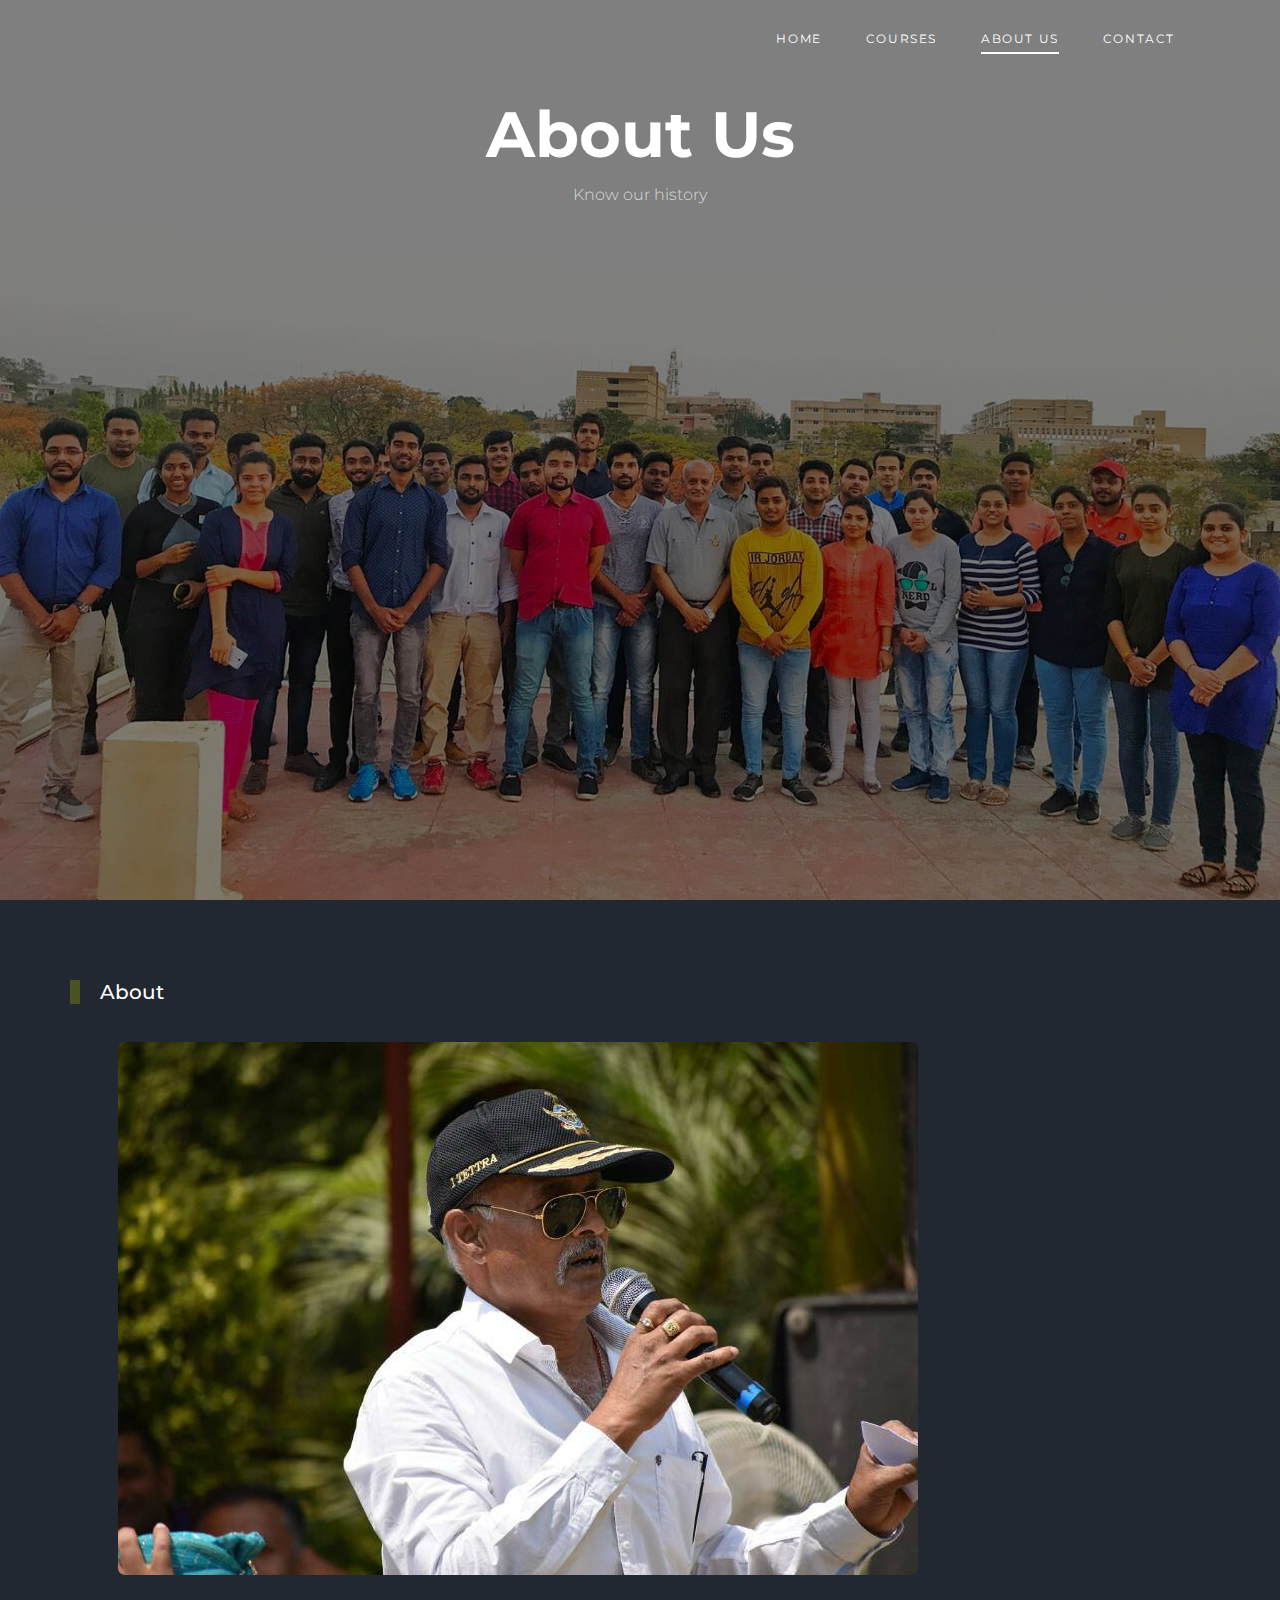
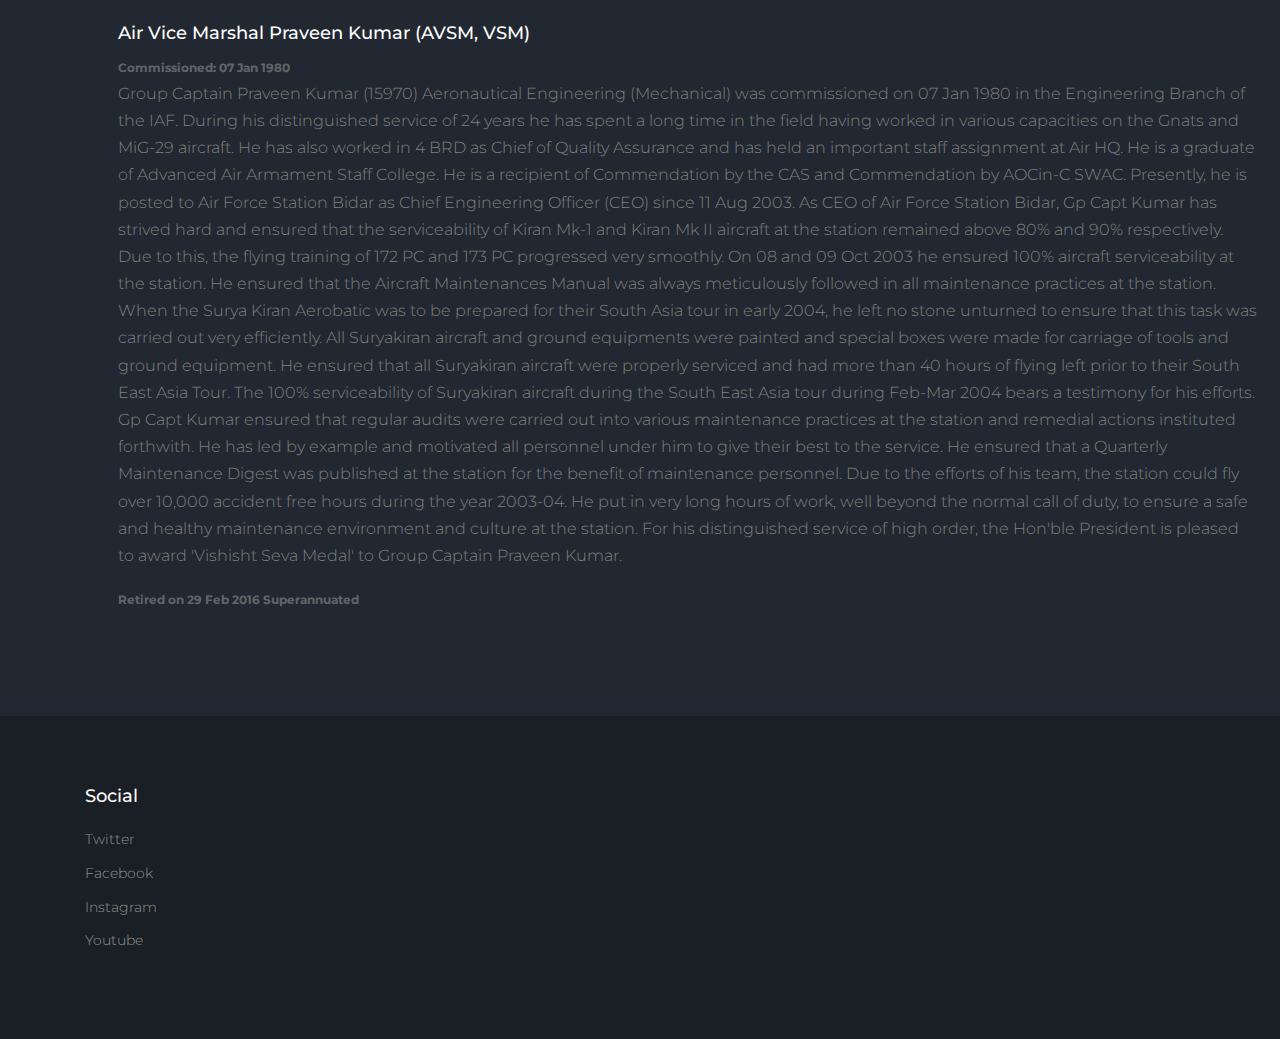
==== commit a86b7248: "Handle Empty Image" ====
--- a/about.html
+++ b/about.html
@@ -98,7 +98,7 @@
         <div class="col-lg-12 mb-4 mx-5">
           <div class="custom-media d-block">
             <div class="img mb-4">
-              <a href="single.html"><img src="images/Img_1.jpg" alt="Image" class="img-fluid"></a>
+              <a href="single.html"><img src="images/img_1.jpg" alt="Image" class="img-fluid"></a>
             </div>
             <div class="text">
               <!-- <span class="meta">May 20, 2020</span>
@@ -156,7 +156,7 @@
         <div class="col-lg-4 mb-4">
           <div class="custom-media d-block">
             <div class="img mb-4">
-              <a href="single.html"><img src="images/Img_1.jpg" alt="Image" class="img-fluid"></a>
+              <a href="single.html"><img src="images/img_1.jpg" alt="Image" class="img-fluid"></a>
             </div>
             <div class="text">
               <span class="meta">May 20, 2020</span>
@@ -183,7 +183,7 @@
         <div class="col-lg-4 mb-4">
           <div class="custom-media d-block">
             <div class="img mb-4">
-              <a href="single.html"><img src="images/Img_1.jpg" alt="Image" class="img-fluid"></a>
+              <a href="single.html"><img src="images/img_1.jpg" alt="Image" class="img-fluid"></a>
             </div>
             <div class="text">
               <span class="meta">May 20, 2020</span>
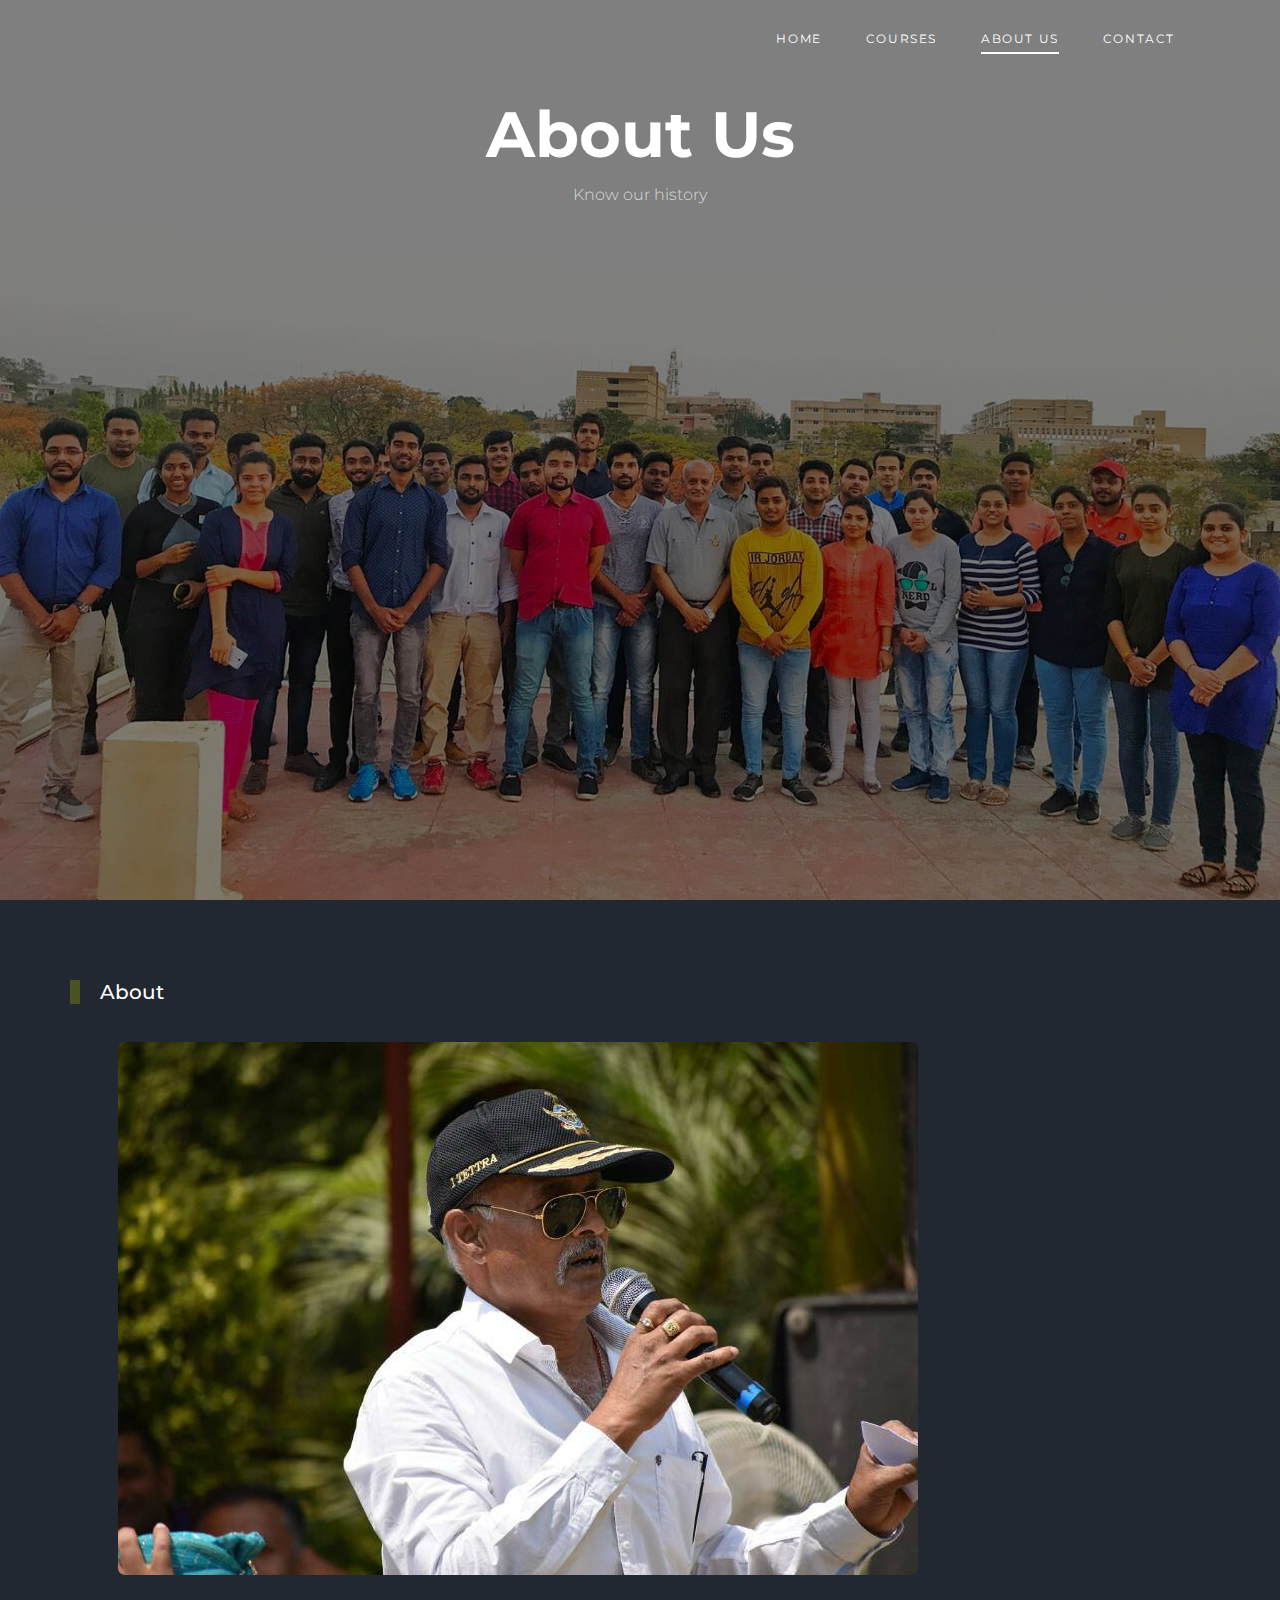
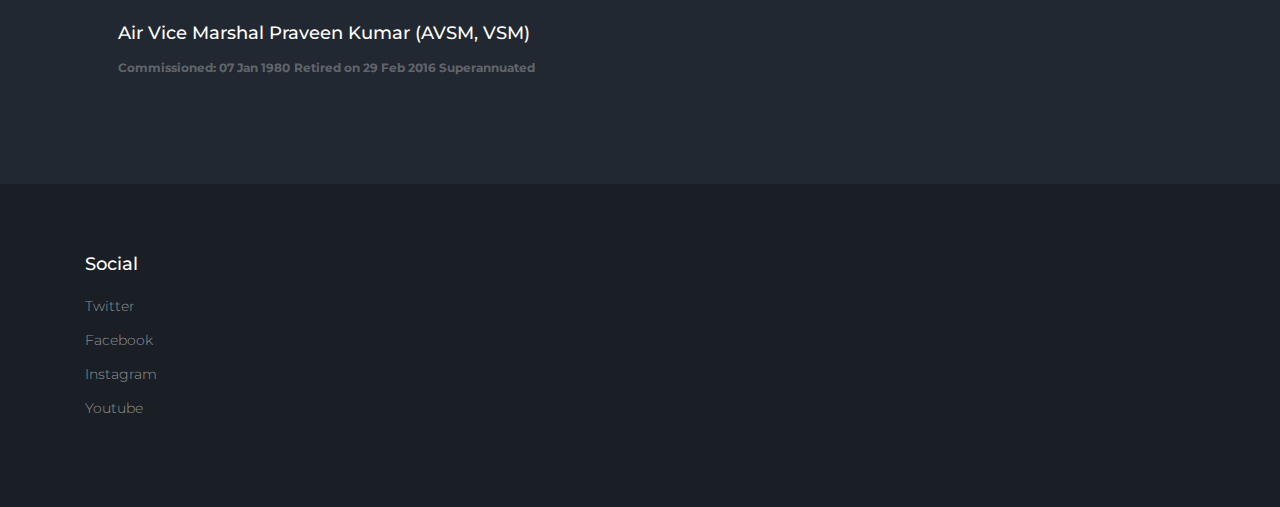
==== commit cbf62483: "remove Content" ====
--- a/about.html
+++ b/about.html
@@ -116,7 +116,7 @@
             <div class="text">
               <h3 class=""><a href="#">Air Vice Marshal Praveen Kumar (AVSM, VSM)</a></h3>
               <span class="meta">Commissioned: 07 Jan 1980</span>
-              <p>Group Captain Praveen Kumar (15970) Aeronautical Engineering (Mechanical) was commissioned on 07 Jan
+              <!-- <p>Group Captain Praveen Kumar (15970) Aeronautical Engineering (Mechanical) was commissioned on 07 Jan
                 1980 in the Engineering Branch of the IAF. During his distinguished service of 24 years he has spent a
                 long time in the field having worked in various capacities on the Gnats and MiG-29 aircraft. He has also
                 worked in 4 BRD as Chief of Quality Assurance and has held an important staff assignment at Air HQ. He
@@ -146,7 +146,7 @@
                 culture at the station.
 
                 For his distinguished service of high order, the Hon'ble President is pleased to award 'Vishisht Seva
-                Medal' to Group Captain Praveen Kumar.</p>
+                Medal' to Group Captain Praveen Kumar.</p> -->
               <span class="meta">Retired on 29 Feb 2016 Superannuated</span>
               <!-- <p><a href="#">Read more</a></p> -->
             </div>
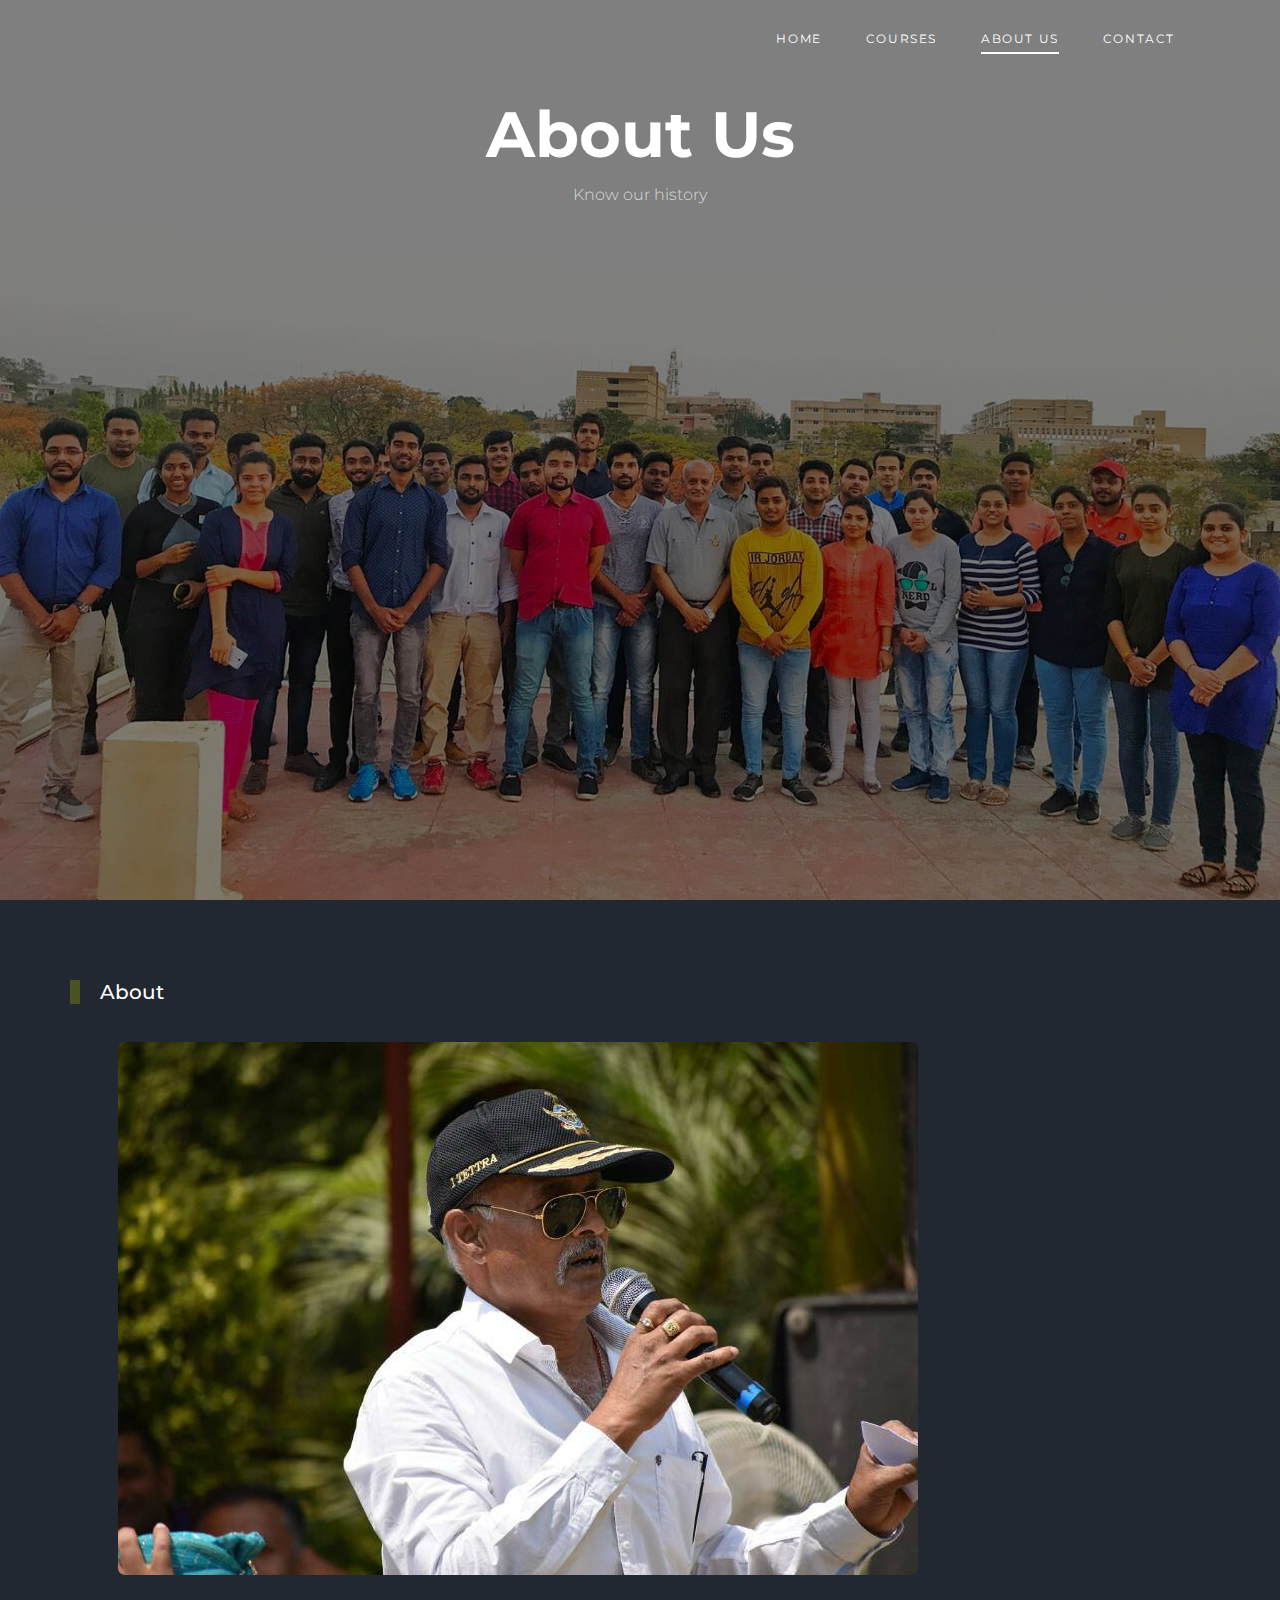
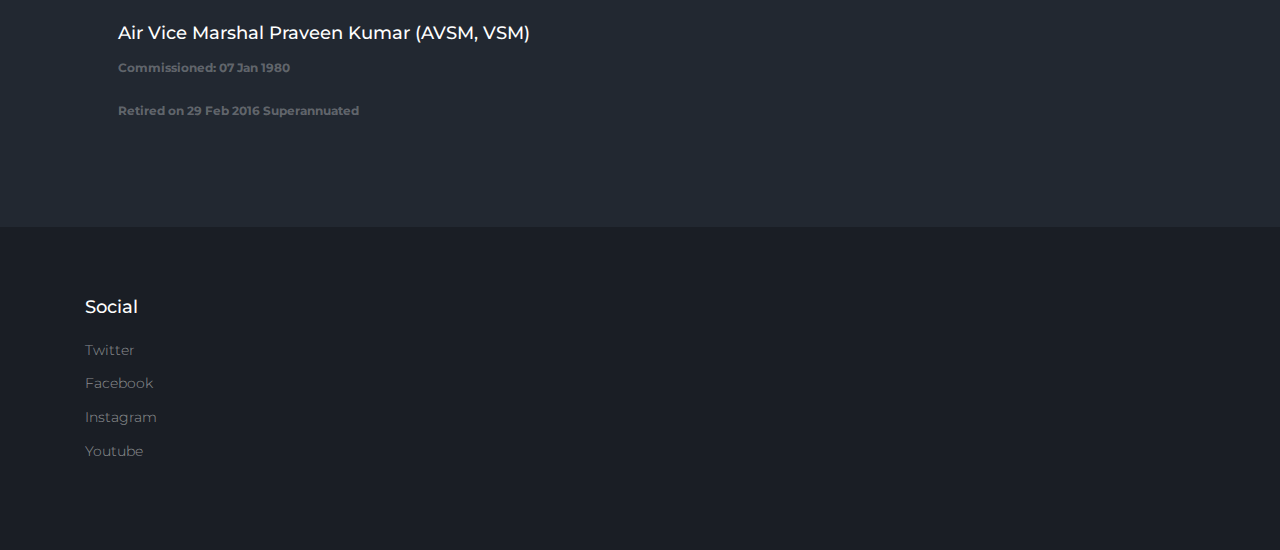
==== commit a1947ae5: "Added Images" ====
--- a/about.html
+++ b/about.html
@@ -2,7 +2,7 @@
 <html lang="en">
 
 <head>
-  <title>SSB Mantra</title>
+  <title>SSB Crack Mantra</title>
   <meta charset="utf-8">
   <meta name="viewport" content="width=device-width, initial-scale=1, shrink-to-fit=no">
 
@@ -115,7 +115,7 @@
             </div> -->
             <div class="text">
               <h3 class=""><a href="#">Air Vice Marshal Praveen Kumar (AVSM, VSM)</a></h3>
-              <span class="meta">Commissioned: 07 Jan 1980</span>
+              <p><span class="meta">Commissioned: 07 Jan 1980</span></p>
               <!-- <p>Group Captain Praveen Kumar (15970) Aeronautical Engineering (Mechanical) was commissioned on 07 Jan
                 1980 in the Engineering Branch of the IAF. During his distinguished service of 24 years he has spent a
                 long time in the field having worked in various capacities on the Gnats and MiG-29 aircraft. He has also
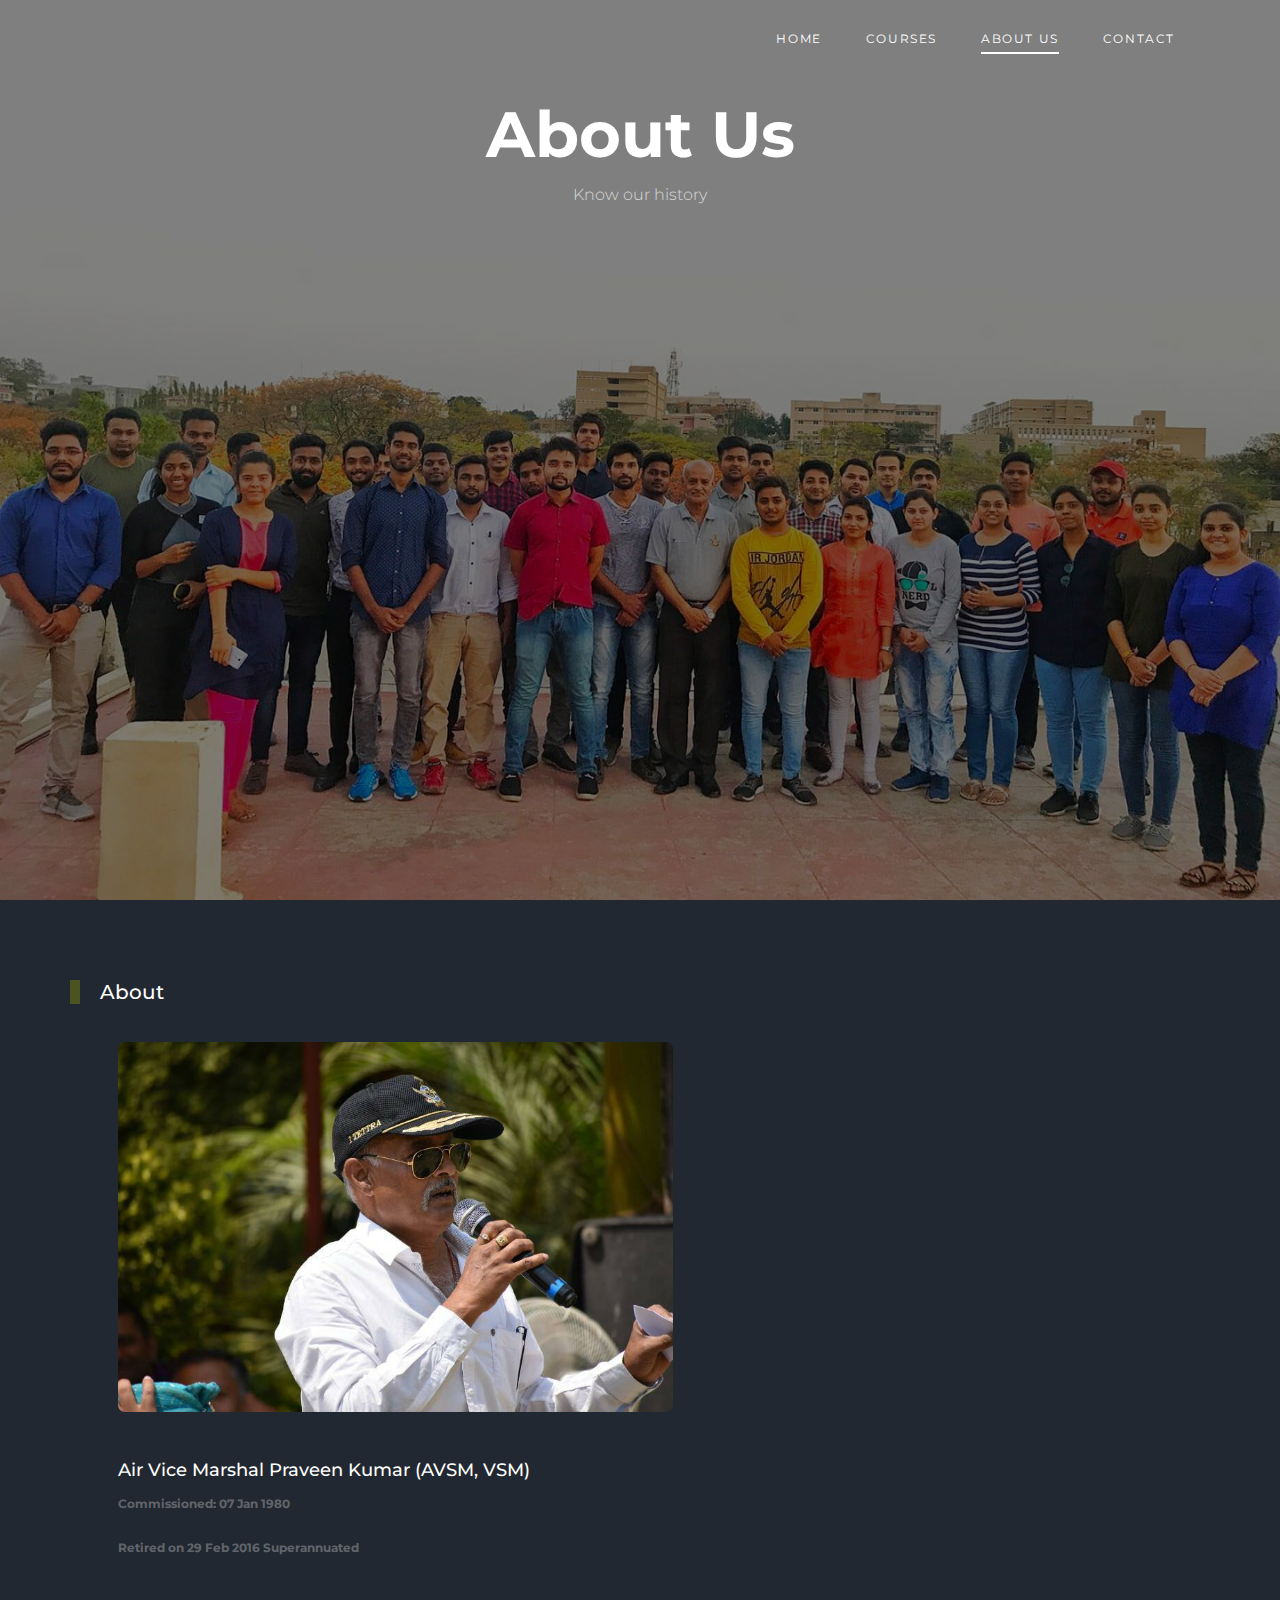
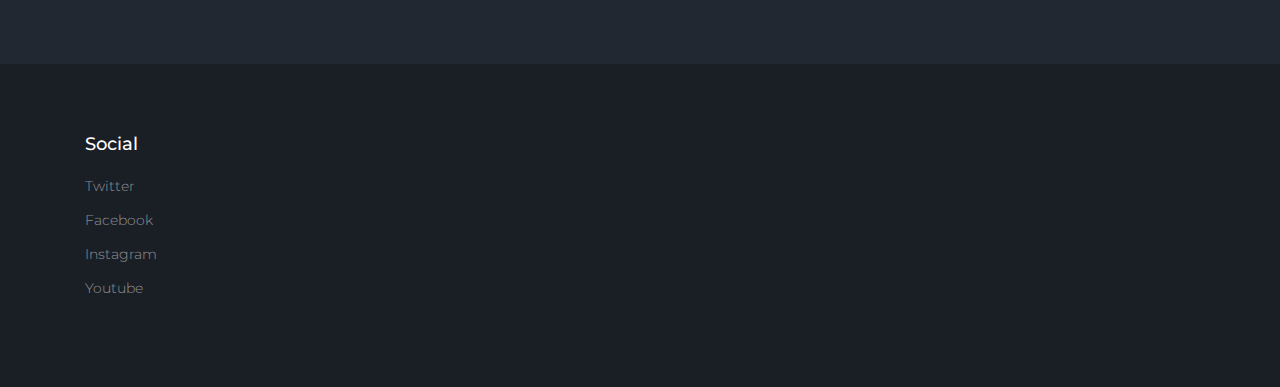
==== commit 6420bffb: "reduce size" ====
--- a/about.html
+++ b/about.html
@@ -95,7 +95,7 @@
         </div>
       </div>
       <div class="row">
-        <div class="col-lg-12 mb-4 mx-5">
+        <div class="col-lg-6 mb-4 mx-5">
           <div class="custom-media d-block">
             <div class="img mb-4">
               <a href="single.html"><img src="images/img_1.jpg" alt="Image" class="img-fluid"></a>
